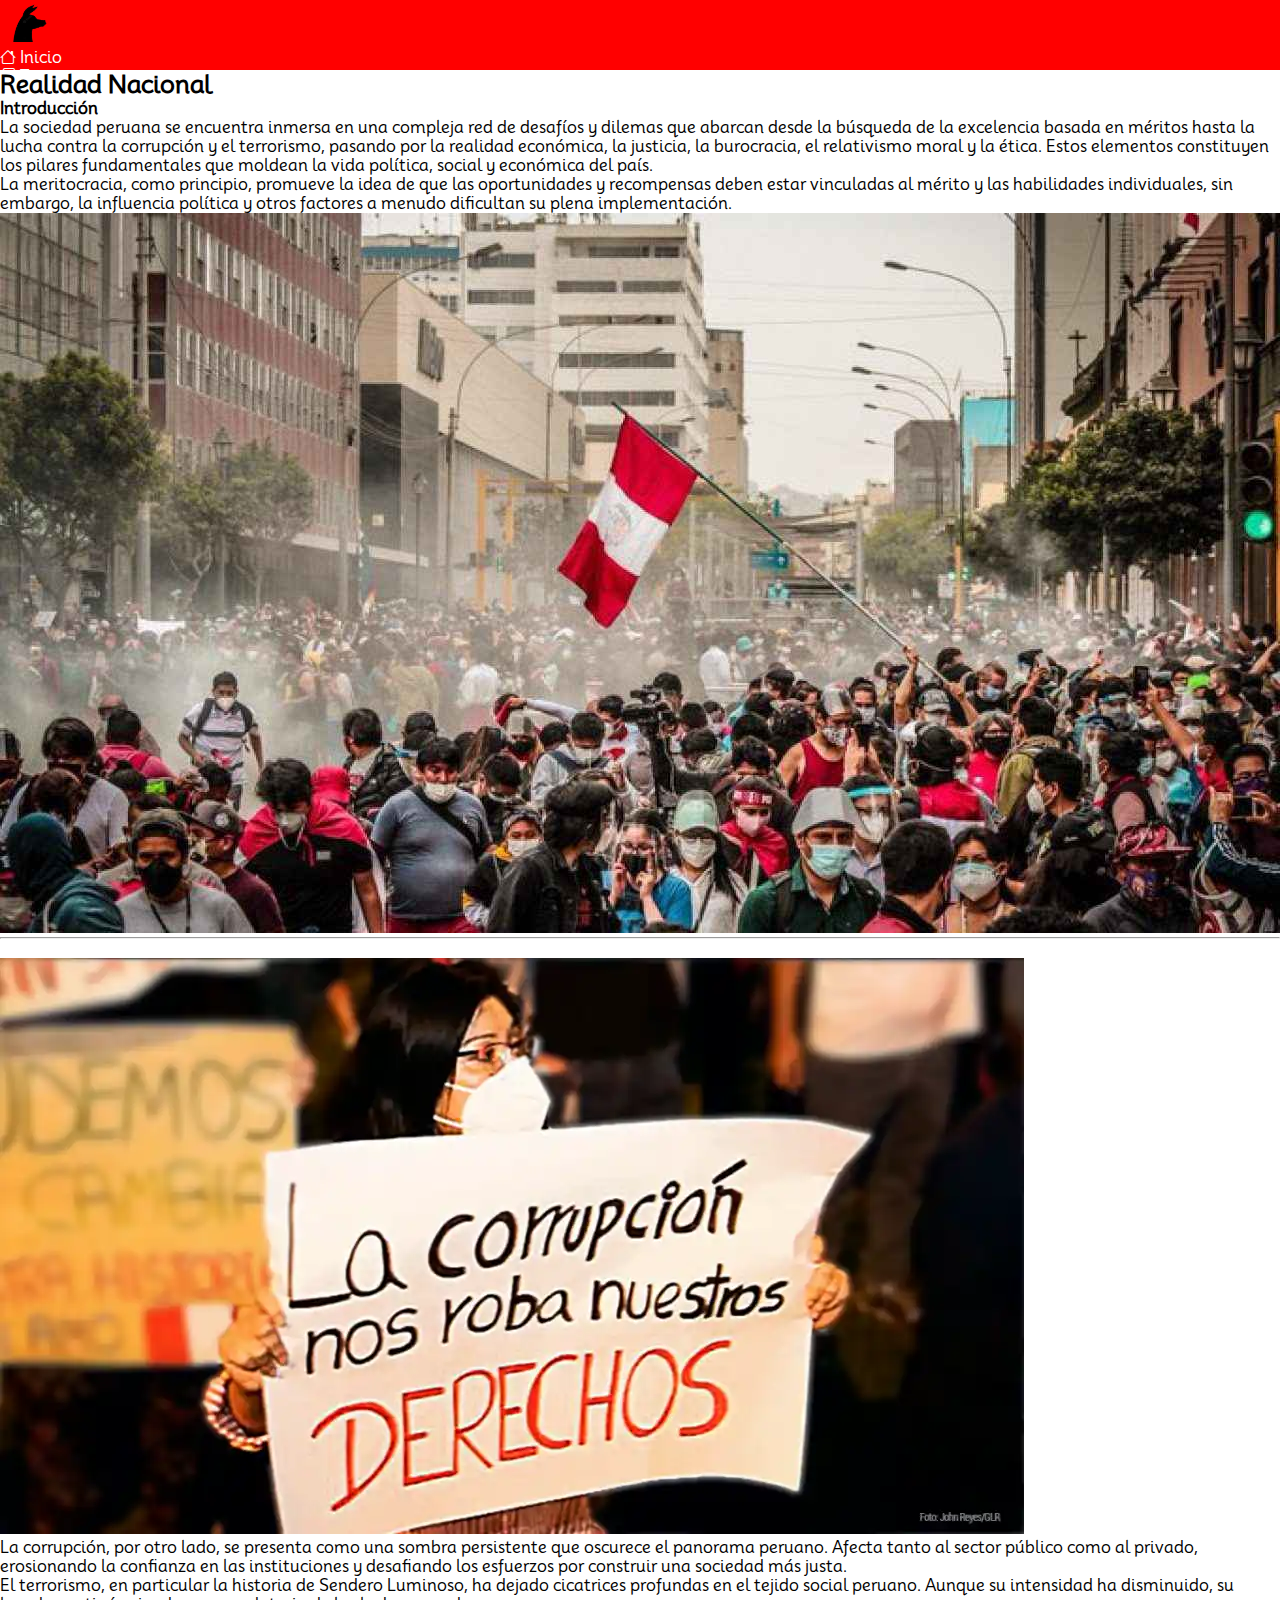
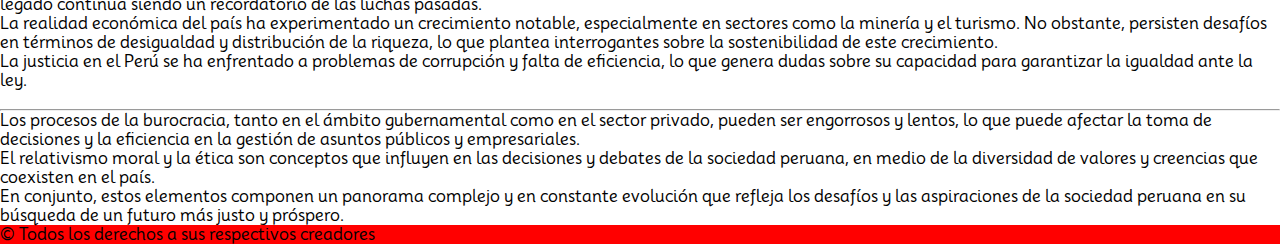
==== dialogos.html @ b1a31257 "Primer commit" ====
<!doctype html>
<html lang="en">

<head>
    <title>Crónicas Peruanas</title>
    <!-- Required meta tags -->
    <meta charset="utf-8">
    <meta name="viewport" content="width=device-width, initial-scale=1, shrink-to-fit=no">

    <!-- Bootstrap CSS v5.2.1 -->
    <link href="https://cdn.jsdelivr.net/npm/bootstrap@5.2.1/dist/css/bootstrap.min.css" rel="stylesheet"
        integrity="sha384-iYQeCzEYFbKjA/T2uDLTpkwGzCiq6soy8tYaI1GyVh/UjpbCx/TYkiZhlZB6+fzT" crossorigin="anonymous">
    <link rel="preconnect" href="https://fonts.googleapis.com">
    <link rel="preconnect" href="https://fonts.gstatic.com" crossorigin>
    <link rel="shortcut icon" href="img/favicon-16x16.png" type="image/x-icon">
    <link rel="stylesheet" href="https://cdn.jsdelivr.net/npm/bootstrap-icons@1.11.1/font/bootstrap-icons.css">
    <link href="https://fonts.googleapis.com/css2?family=Mooli&display=swap" rel="stylesheet">
    <link rel="stylesheet" href="css/index.css">
    <link rel="stylesheet" href="css/inicio.css">
</head>

<body>
    <header>
        <nav class="navbar bg-body-tertiary fixed-top">
            <div class="container-fluid">
                <a class="navbar-brand" href="index.html"><img src="img/logo-2.png" class="img-nav"></a>
                <div class="container">
                    <ul class="nav justify-content-end">
                        <li class="nav-item">
                            <a class="nav-link active text-center text-black" aria-current="page" href="inicio.html"><i
                                    class="icon bi bi-house"></i>Inicio</a>
                        </li>
                        <li class="nav-item">
                            <a class="nav-link text-center text-black" aria-current="page" href="temas.html"><i
                                    class="icon bi bi-journals  "></i>Temas</a>
                        </li>
                        <li class="nav-item">
                            <a class="nav-link text-center text-black" aria-current="page" href="conocenos.html"><i
                                    class="icon bi bi-person-badge"></i>Conócenos</a>
                        </li>
                    </ul>
                </div>
            </div>
        </nav>
    </header>
    <main>
        <div class="container pt-5 mt-5">
            <div class="row">
                <div class="col-lg-8">
                    <h2>Realidad Nacional</h2>
                    <h4>Introducción</h4>
                    <p>La sociedad peruana se encuentra inmersa en una compleja red de desafíos y dilemas que abarcan
                        desde la búsqueda de la excelencia basada en méritos hasta la lucha contra la corrupción y el
                        terrorismo, pasando por la realidad económica, la justicia, la burocracia, el relativismo moral
                        y la ética. Estos elementos constituyen los pilares fundamentales que moldean la vida política,
                        social y económica del país.
                        <br>
                        La meritocracia, como principio, promueve la idea de que las oportunidades y recompensas deben
                        estar vinculadas al mérito y las habilidades individuales, sin embargo, la influencia política y
                        otros factores a menudo dificultan su plena implementación.
                    </p>
                </div>
                <div class="col-lg-4">
                    <img src="img/reality_11zon.jpg" alt="" class="img-fluid">
                </div>
            </div>
            <hr>
            <br>
            <div class="row">
                <div class="col-lg-4">
                    <img src="img/cor_11zon.webp" alt="" class="img-fluid">
                </div>
                <div class="col-lg-8">
                    <p>La corrupción, por otro lado, se presenta como una sombra persistente que oscurece el panorama
                        peruano. Afecta tanto al sector público como al privado, erosionando la confianza en las
                        instituciones y desafiando los esfuerzos por construir una sociedad más justa.
                        <br>
                        El terrorismo, en particular la historia de Sendero Luminoso, ha dejado cicatrices profundas en
                        el tejido social peruano. Aunque su intensidad ha disminuido, su legado continúa siendo un
                        recordatorio de las luchas pasadas.
                        <br>
                        La realidad económica del país ha experimentado un crecimiento notable, especialmente en
                        sectores como la minería y el turismo. No obstante, persisten desafíos en términos de
                        desigualdad y distribución de la riqueza, lo que plantea interrogantes sobre la sostenibilidad
                        de este crecimiento.
                        <br>
                        La justicia en el Perú se ha enfrentado a problemas de corrupción y falta de eficiencia, lo que
                        genera dudas sobre su capacidad para garantizar la igualdad ante la ley.
                    </p>
                </div>
                <br>
                <hr>
                <p class="mt-3">
                    Los procesos de la burocracia, tanto en el ámbito gubernamental como en el sector privado, pueden
                    ser engorrosos y lentos, lo que puede afectar la toma de decisiones y la eficiencia en la gestión de
                    asuntos públicos y empresariales.
                    <br>
                    El relativismo moral y la ética son conceptos que influyen en las decisiones y debates de la
                    sociedad peruana, en medio de la diversidad de valores y creencias que coexisten en el país.
                    <br>
                    En conjunto, estos elementos componen un panorama complejo y en constante evolución que refleja los
                    desafíos y las aspiraciones de la sociedad peruana en su búsqueda de un futuro más justo y próspero.
                </p>
            </div>
        </div>
    </main>
    <footer>
        <footer class=" mt-5 py-5 text-white text-center">
            <p>&copy; Todos los derechos a sus respectivos creadores</p>
        </footer>
    </footer>
    <!-- Bootstrap JavaScript Libraries -->
    <script src="https://cdn.jsdelivr.net/npm/@popperjs/core@2.11.6/dist/umd/popper.min.js"
        integrity="sha384-oBqDVmMz9ATKxIep9tiCxS/Z9fNfEXiDAYTujMAeBAsjFuCZSmKbSSUnQlmh/jp3" crossorigin="anonymous">
        </script>

    <script src="https://cdn.jsdelivr.net/npm/bootstrap@5.2.1/dist/js/bootstrap.min.js"
        integrity="sha384-7VPbUDkoPSGFnVtYi0QogXtr74QeVeeIs99Qfg5YCF+TidwNdjvaKZX19NZ/e6oz" crossorigin="anonymous">
        </script>
</body>

</html>
---- css/index.css ----
*{
    margin: 0;
    padding: 0;
    box-sizing: border-box;
}
body{
    font-family: 'Mooli', sans-serif;
    width: 100%;
}
.header{
    height: 100vh;
    background: url(../img/pro-1_11zon.jpg);
    background-repeat: no-repeat;
    background-position: center;
    background-size: cover;
}
.overlay{
    background: rgba(0, 0, 0, 0.645);
    height: 100vh;
}
h1{
    font-size: 70px;
    margin-top: 180px;
}
.btn-acceder{
    width: 100px;
    height: 40px;
    margin-top: 15px;
    border-style: none;
    border-radius: 25px;
    background: red;
    transition: background 0.3s ease, color 0.3s ease;
    font-size: 17px;
}
.btn-acceder:hover{
    background: gold;
    color: black !important;
    border-color: black !important;
    border-style: groove
}
---- css/inicio.css ----
nav{
    background-color: red;
    width: 100%;
    height: 70px;
}
section{
    background: url(../img/banner_11zon.jpg);
    background-repeat: no-repeat;
    background-position: center;
    background-size: cover;
    height: 90vh;
    width: 100%;
}
.overlay{
    background: rgba(0, 0, 0, 0.6);
    height: 90vh;
    width: 100%;
}
.txt-banner{
    margin-top: 210px;
}
.img-banner{
    margin-left: 300px !important;
    margin-top: 60px;
    width: 260px;
}
.img-nav{
    width: 40px;
    padding: 2px;
    margin-left: 10px;
}
.nav-link {
    /* Estilos por defecto para los enlaces */
    text-decoration: none;
    color: white !important; /* Color de texto por defecto */
    border-bottom: 2px solid transparent; /* Línea inferior transparente por defecto */
    transition: border-bottom 0.3s ease, color 0.3s ease;
}
.nav-link:hover {
    /* Estilos cuando se pasa el mouse sobre el enlace */
    border-bottom: 2px solid black !important;
    color: black !important;
}
.nav-link:active{
    border-bottom: 2px solid white !important;
    color: white !important;
}
.icon{
    padding-right: 4px;
}
.card{
    margin-top: 30px;
    margin-left: 50px;
    transition: box-shadow 0.3s ease;
    box-shadow: none;
    border-style: groove;
    border-color: black;
}
/* Agrega un box-shadow cuando se pasa el mouse sobre la tarjeta (efecto de elevación) */
.card:hover {
    box-shadow: 0 4px 8px rgba(0, 0, 0, 1); /* Efecto de sombra al pasar el mouse */
}
.btn{
    background-color: red;
    color: black !important;
    border-style: groove;
    border-color: black;
    transition: background 0.3s ease, color 0.3s ease;  
}
.btn:hover{
    background-color:gold !important  ;
    border-style: groove;
    border-color: black !important;
}
footer{
    background-color: red !important;
}
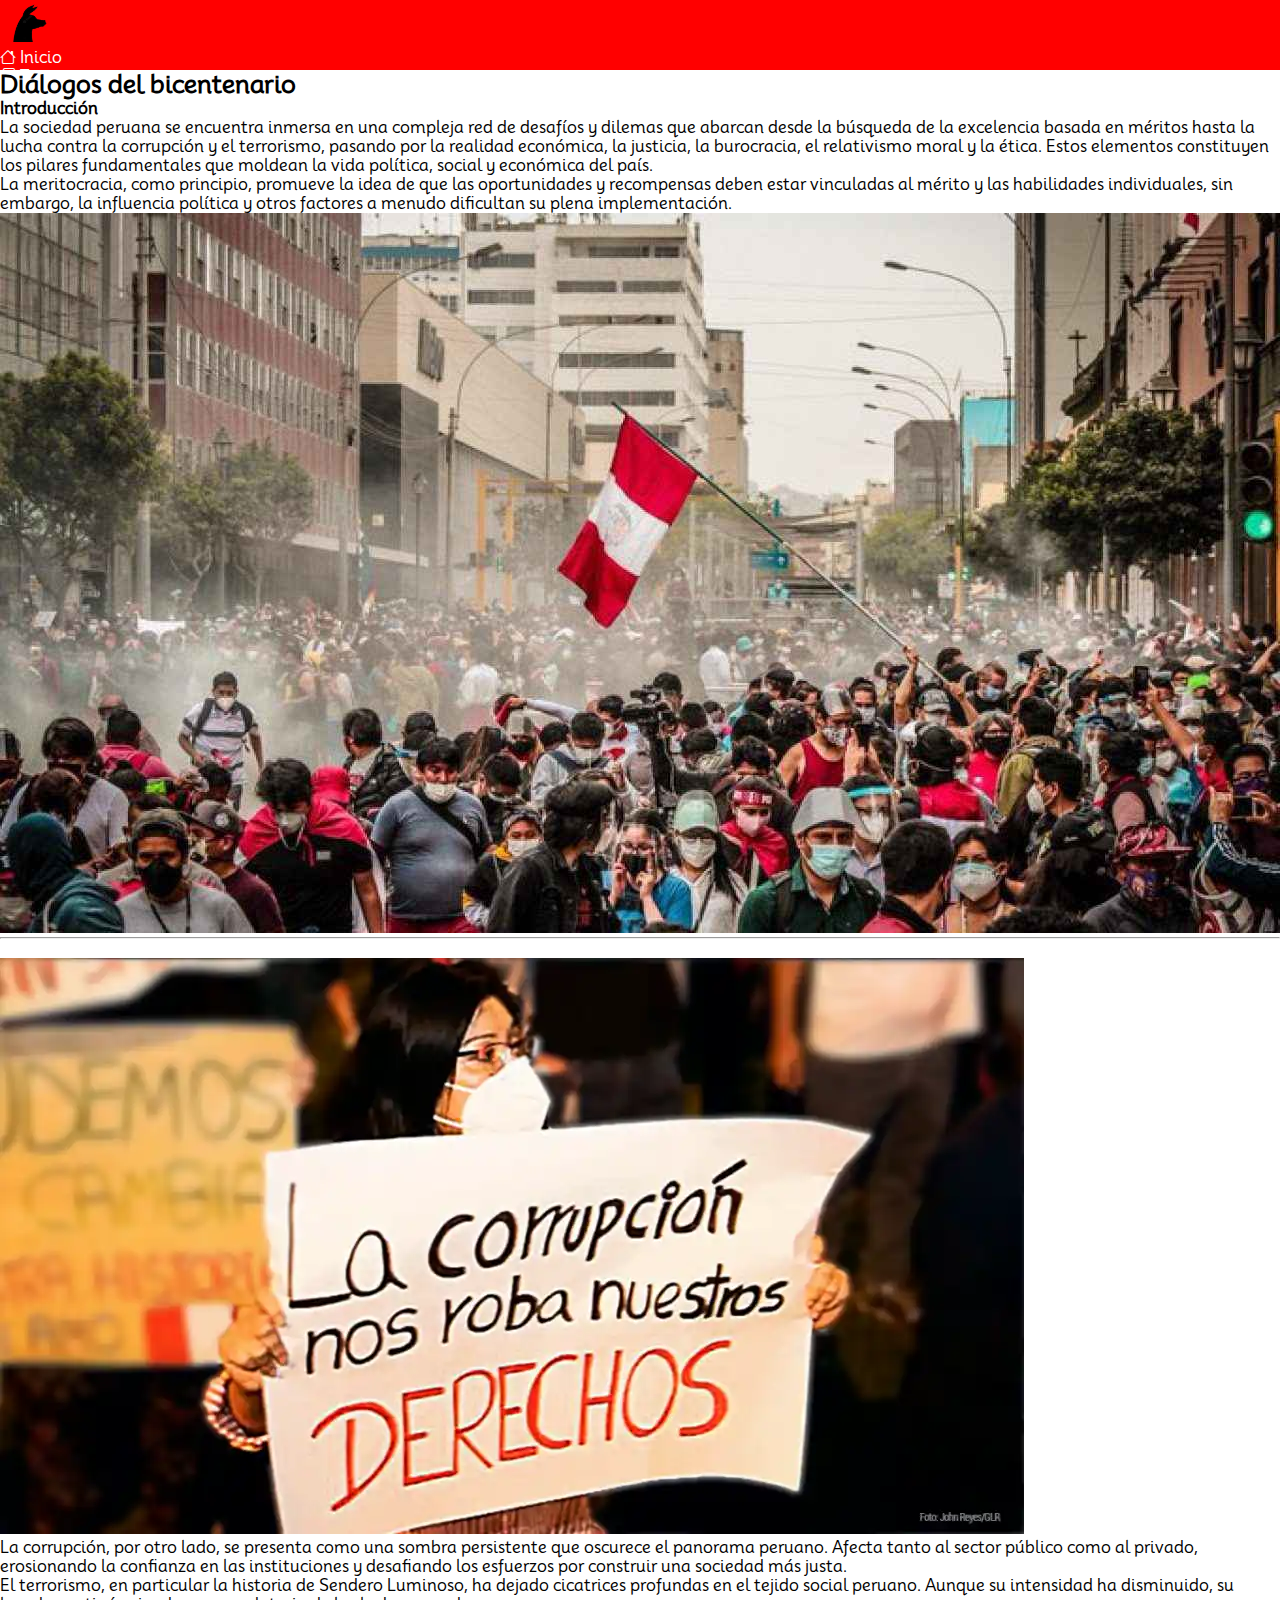
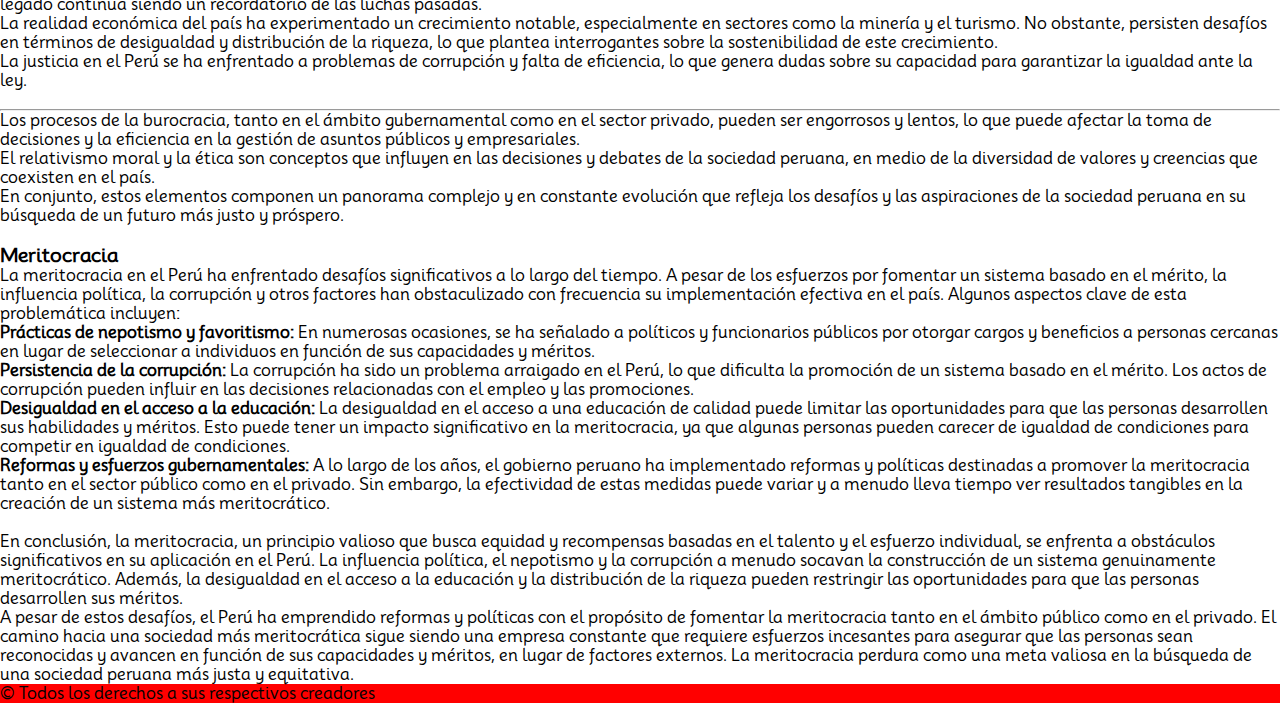
==== commit ea3b54d9: "actualizacion texto" ====
--- a/dialogos.html
+++ b/dialogos.html
@@ -47,7 +47,7 @@
         <div class="container pt-5 mt-5">
             <div class="row">
                 <div class="col-lg-8">
-                    <h2>Realidad Nacional</h2>
+                    <h2>Diálogos del bicentenario</h2>
                     <h4>Introducción</h4>
                     <p>La sociedad peruana se encuentra inmersa en una compleja red de desafíos y dilemas que abarcan
                         desde la búsqueda de la excelencia basada en méritos hasta la lucha contra la corrupción y el
@@ -104,6 +104,53 @@
             </div>
         </div>
     </main>
+    <br>
+    <div class="section">
+        <div class="container">
+            <h3>Meritocracia</h3>
+            <p>
+                La meritocracia en el Perú ha enfrentado desafíos significativos a lo largo del tiempo. A pesar de los
+                esfuerzos por fomentar un sistema basado en el mérito, la influencia política, la corrupción y otros
+                factores han obstaculizado con frecuencia su implementación efectiva en el país. Algunos aspectos clave
+                de esta problemática incluyen:
+            </p>
+            <ul>
+                <li><b>Prácticas de nepotismo y favoritismo: </b>En numerosas ocasiones, se ha señalado a
+                    políticos y funcionarios públicos por otorgar cargos y beneficios a personas cercanas en lugar de
+                    seleccionar a individuos en función de sus capacidades y méritos.
+                </li>
+                <li><b>Persistencia de la corrupción:</b> La corrupción ha sido un problema arraigado en el Perú, lo que
+                    dificulta la promoción de un sistema basado en el mérito. Los actos de corrupción pueden influir en
+                    las decisiones relacionadas con el empleo y las promociones.</li>
+                <li><b>Desigualdad en el acceso a la educación:</b> La desigualdad en el acceso a una educación de
+                    calidad
+                    puede limitar las oportunidades para que las personas desarrollen sus habilidades y méritos. Esto
+                    puede tener un impacto significativo en la meritocracia, ya que algunas personas pueden carecer de
+                    igualdad de condiciones para competir en igualdad de condiciones.</li>
+                <li><b>Reformas y esfuerzos gubernamentales:</b> A lo largo de los años, el gobierno peruano ha
+                    implementado
+                    reformas y políticas destinadas a promover la meritocracia tanto en el sector público como en el
+                    privado. Sin embargo, la efectividad de estas medidas puede variar y a menudo lleva tiempo ver
+                    resultados tangibles en la creación de un sistema más meritocrático.</li>
+            </ul>
+            <br>
+            <p>En conclusión, la meritocracia, un principio valioso que busca equidad y recompensas basadas en el
+                talento y el esfuerzo
+                individual, se enfrenta a obstáculos significativos en su aplicación en el Perú. La influencia política,
+                el nepotismo y la corrupción a menudo socavan la construcción de un sistema genuinamente meritocrático.
+                Además, la desigualdad en el acceso a la educación y la distribución de la riqueza pueden restringir las
+                oportunidades para que las personas desarrollen sus méritos.
+            </p>
+            
+            <p>A pesar de estos desafíos, el Perú ha emprendido reformas y políticas con el propósito de fomentar la
+                meritocracia tanto en el ámbito público como en el privado. El camino hacia una sociedad más
+                meritocrática sigue siendo una empresa constante que requiere esfuerzos incesantes para asegurar que las
+                personas sean reconocidas y avancen en función de sus capacidades y méritos, en lugar de factores
+                externos. La meritocracia perdura como una meta valiosa en la búsqueda de una sociedad peruana más justa
+                y equitativa.
+            </p>
+        </div>
+    </div>
     <footer>
         <footer class=" mt-5 py-5 text-white text-center">
             <p>&copy; Todos los derechos a sus respectivos creadores</p>
--- a/css/inicio.css
+++ b/css/inicio.css
@@ -55,6 +55,7 @@
     box-shadow: none;
     border-style: groove;
     border-color: black;
+    height: 520px;
 }
 /* Agrega un box-shadow cuando se pasa el mouse sobre la tarjeta (efecto de elevación) */
 .card:hover {
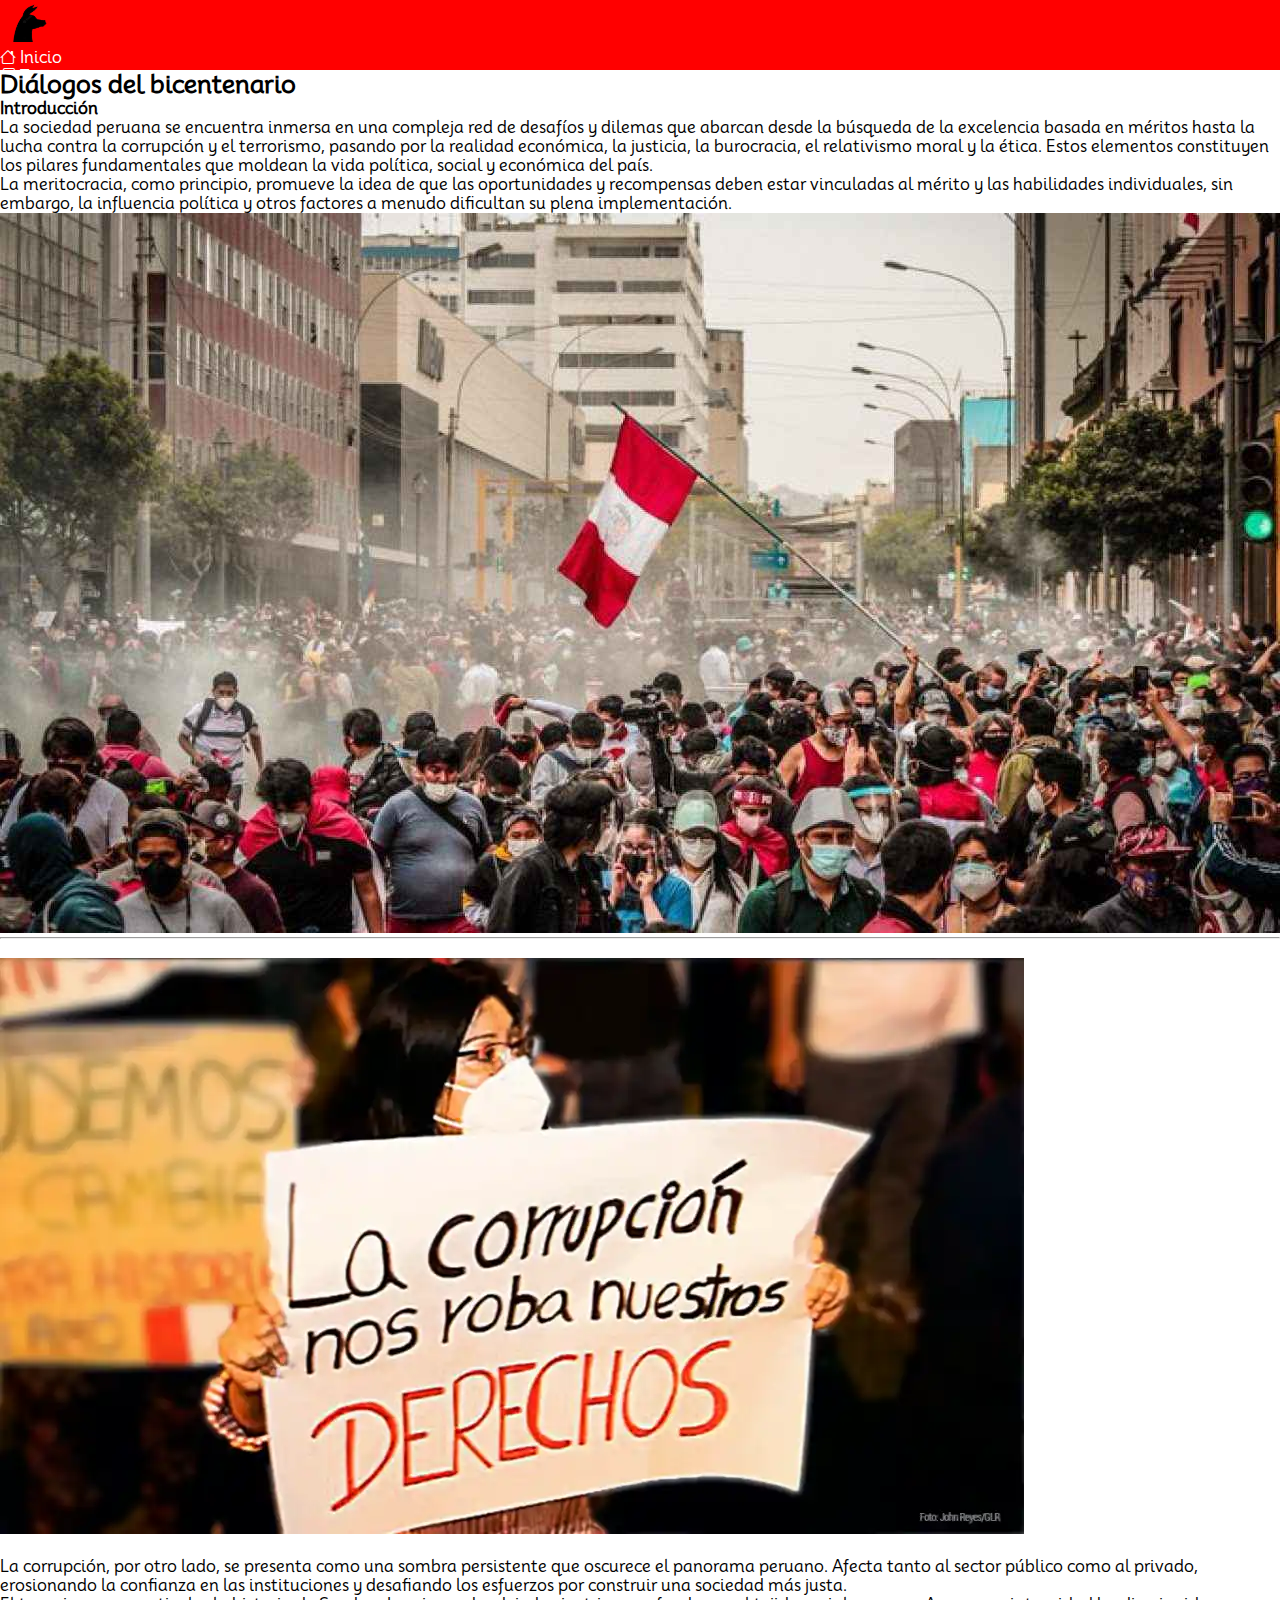
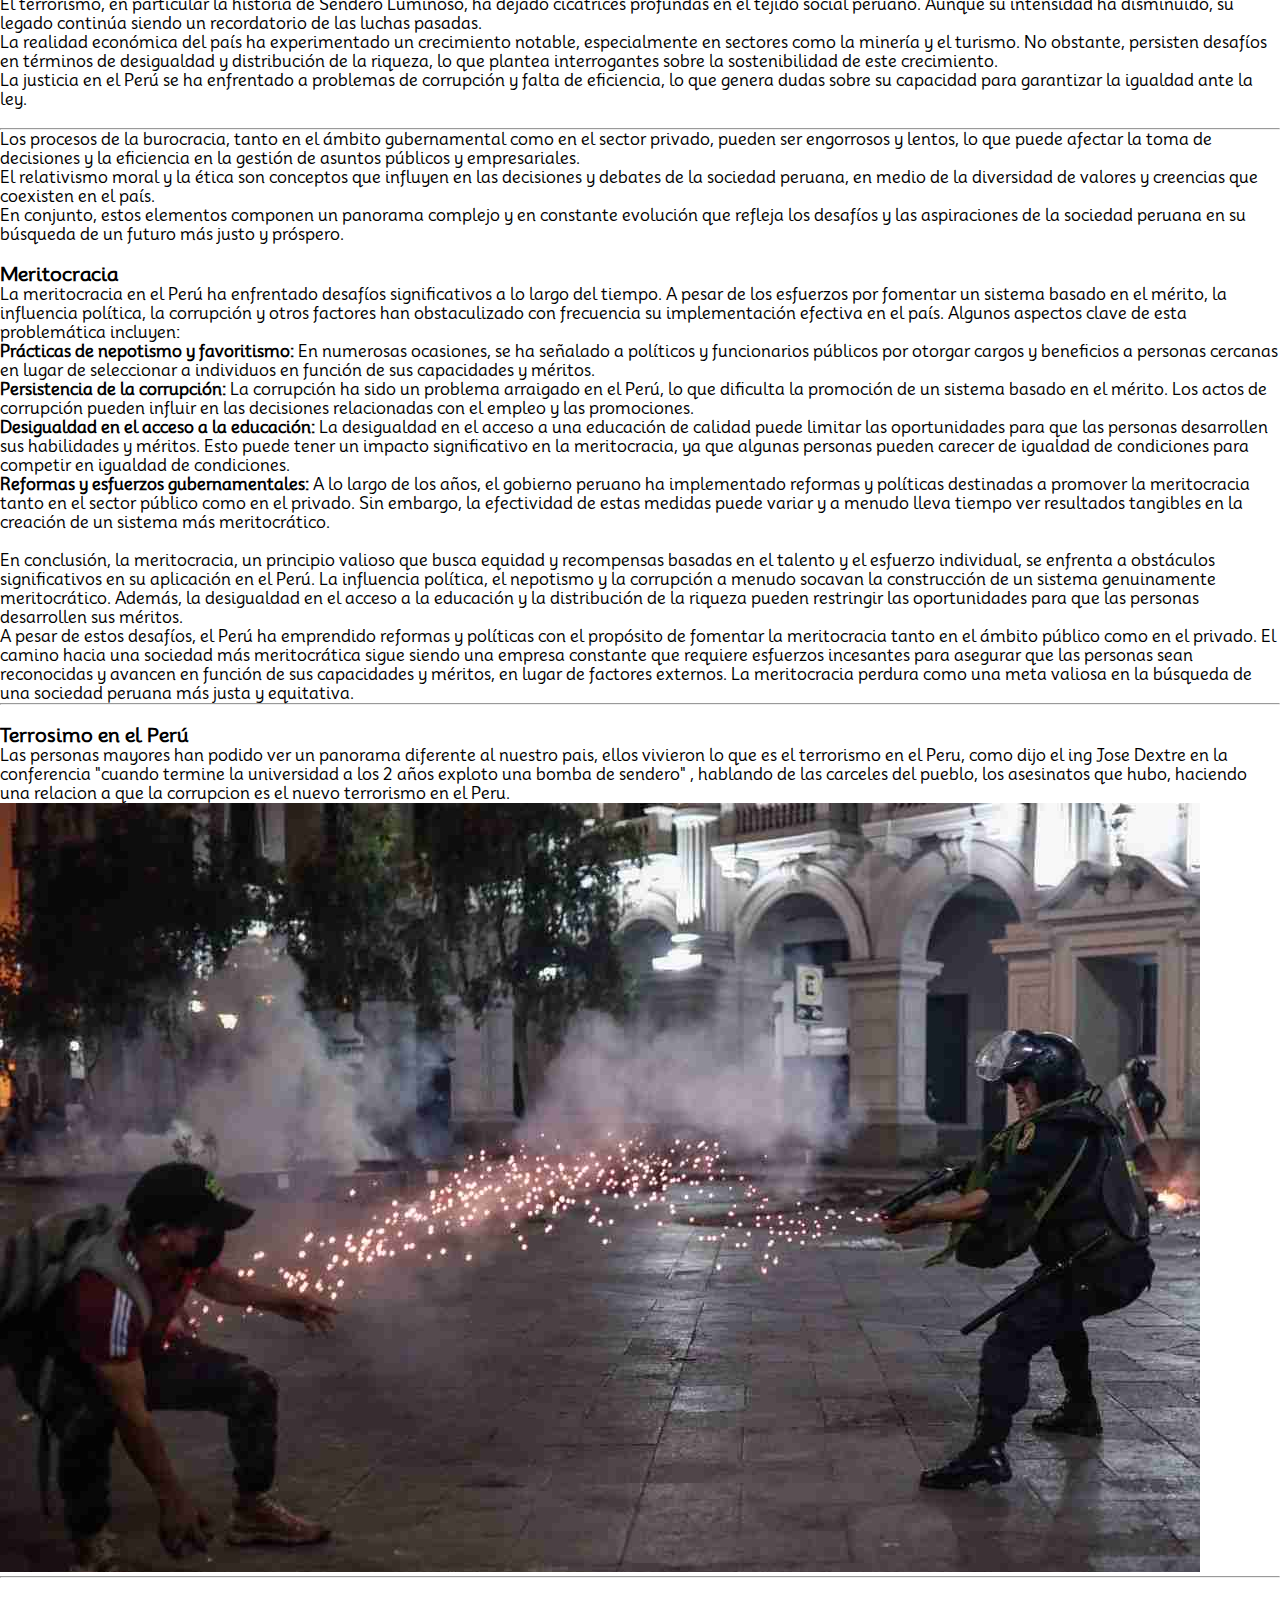
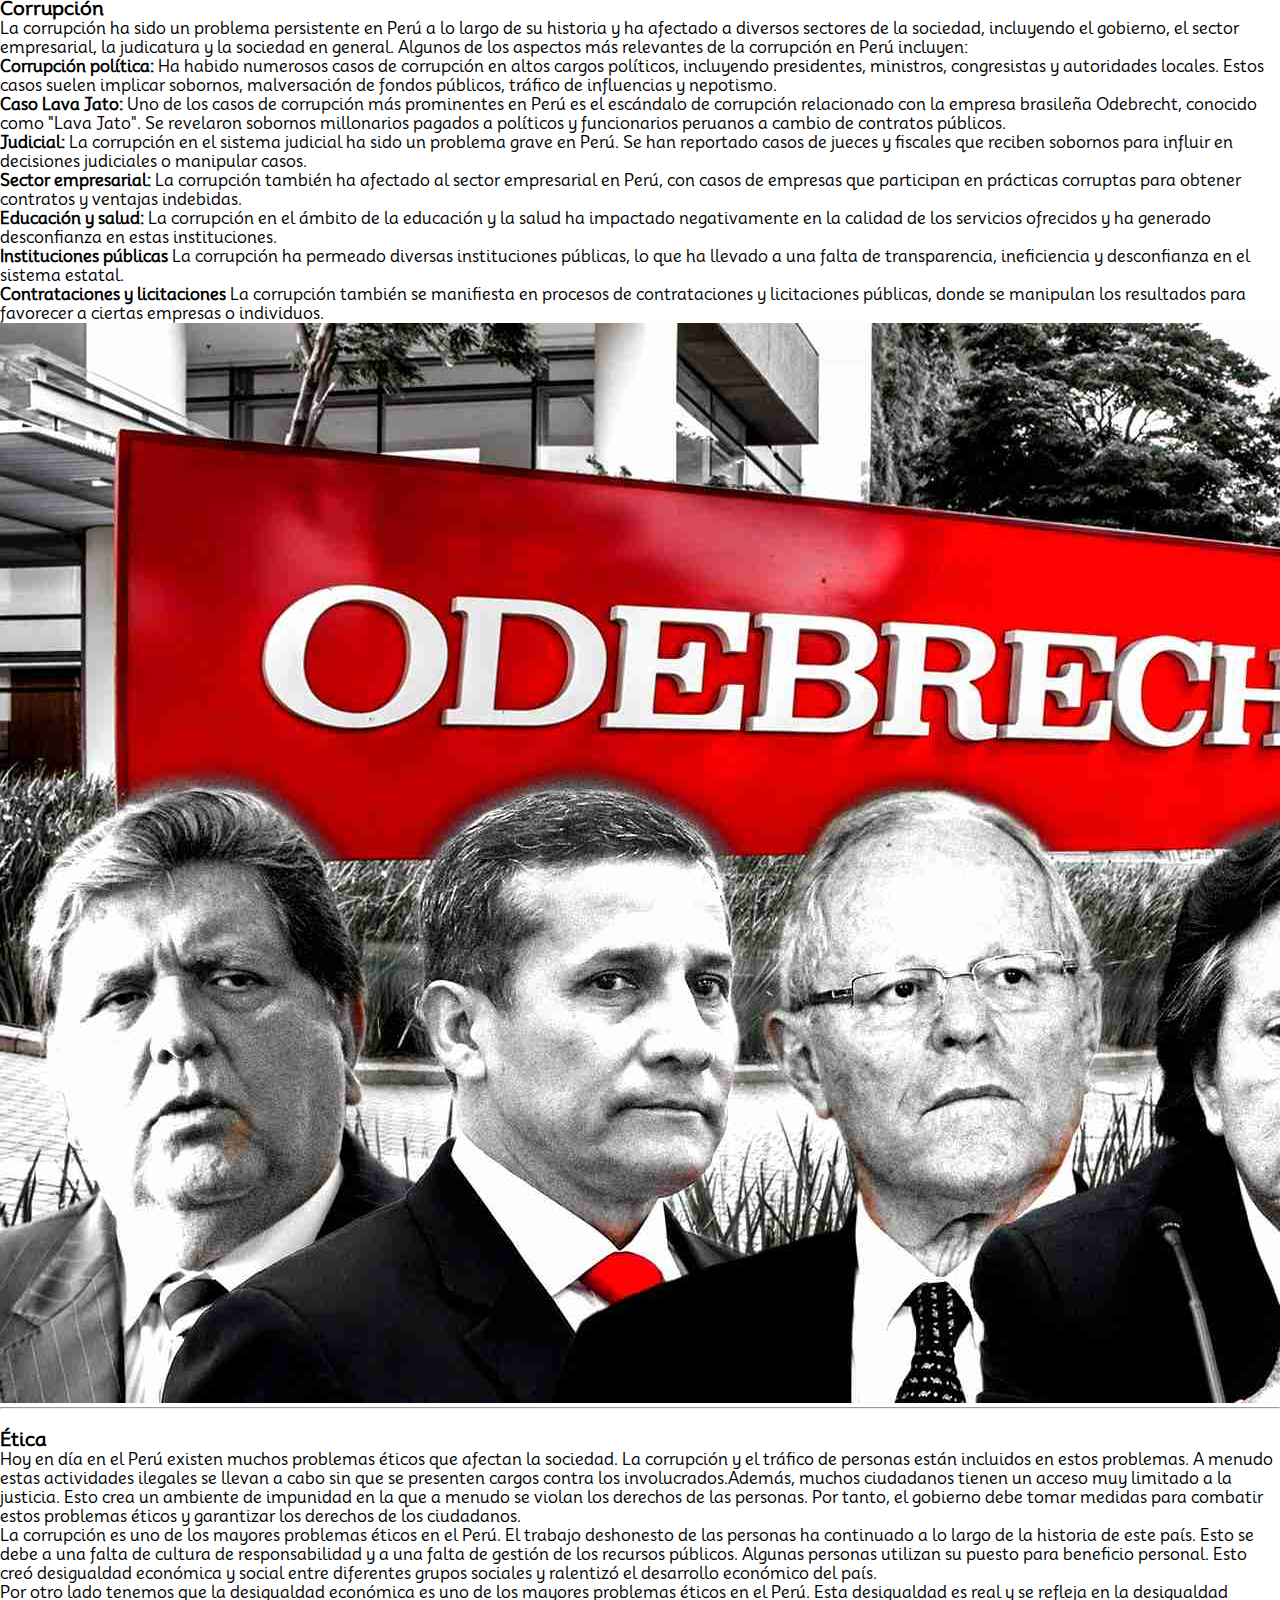
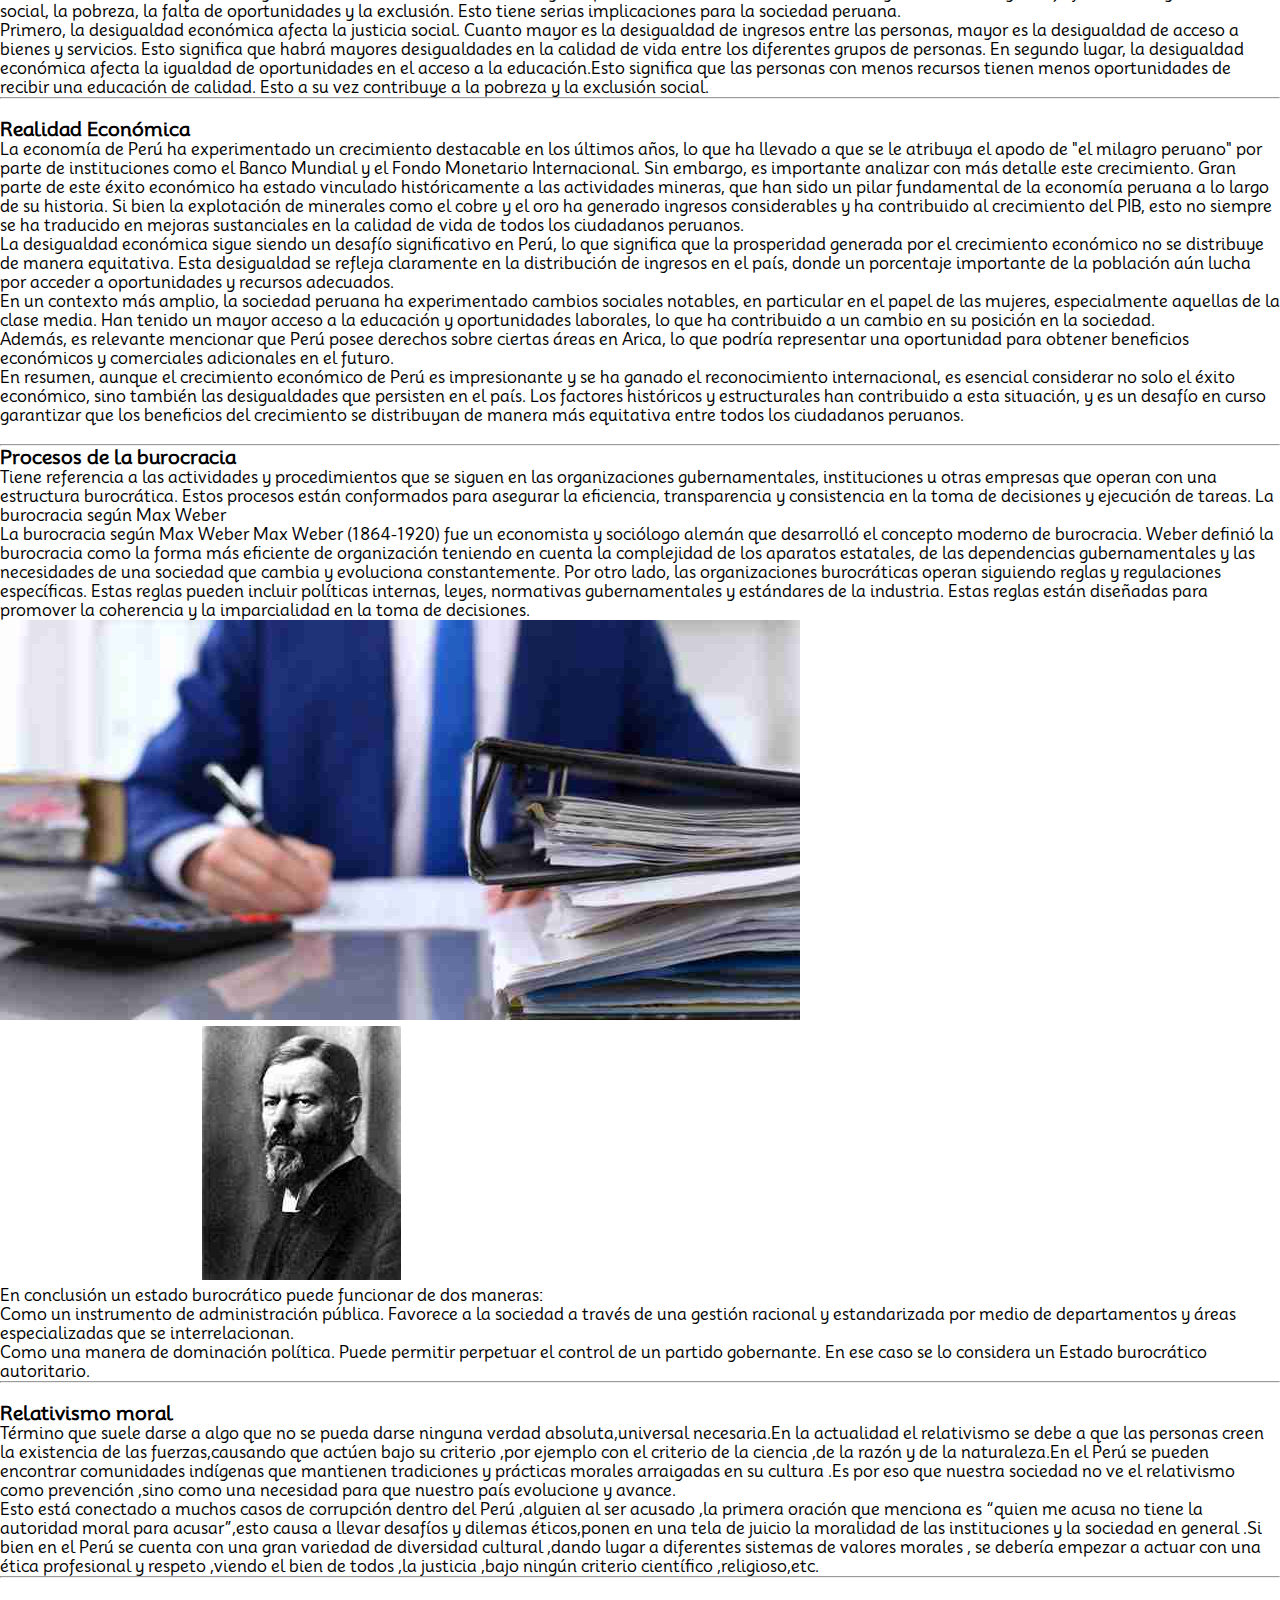
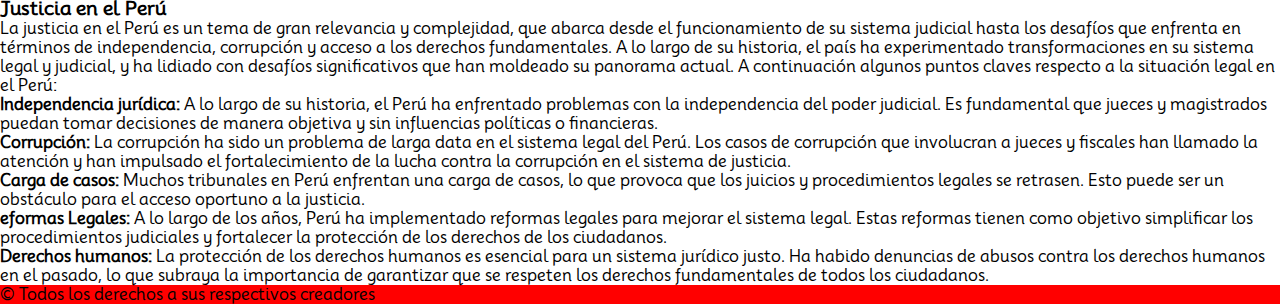
==== commit 892cfed6: "actuializacion dialogos" ====
--- a/dialogos.html
+++ b/dialogos.html
@@ -70,6 +70,7 @@
                 <div class="col-lg-4">
                     <img src="img/cor_11zon.webp" alt="" class="img-fluid">
                 </div>
+                <br>
                 <div class="col-lg-8">
                     <p>La corrupción, por otro lado, se presenta como una sombra persistente que oscurece el panorama
                         peruano. Afecta tanto al sector público como al privado, erosionando la confianza en las
@@ -141,7 +142,7 @@
                 Además, la desigualdad en el acceso a la educación y la distribución de la riqueza pueden restringir las
                 oportunidades para que las personas desarrollen sus méritos.
             </p>
-            
+
             <p>A pesar de estos desafíos, el Perú ha emprendido reformas y políticas con el propósito de fomentar la
                 meritocracia tanto en el ámbito público como en el privado. El camino hacia una sociedad más
                 meritocrática sigue siendo una empresa constante que requiere esfuerzos incesantes para asegurar que las
@@ -149,6 +150,206 @@
                 externos. La meritocracia perdura como una meta valiosa en la búsqueda de una sociedad peruana más justa
                 y equitativa.
             </p>
+            <hr>
+            <div class="row">
+                <div class="col-lg-5">
+                    <br>
+                    <h3 class="mt-5">Terrosimo en el Perú</h3>
+                    <p>Las personas mayores han podido ver un panorama diferente al nuestro pais, ellos vivieron lo que
+                        es el
+                        terrorismo en el Peru, como dijo el ing Jose Dextre en la conferencia "cuando termine la
+                        universidad a
+                        los 2 años exploto una bomba de sendero" , hablando de las carceles del pueblo, los asesinatos
+                        que hubo,
+                        haciendo una relacion a que la corrupcion es el nuevo terrorismo en el Peru.
+                    </p>
+                </div>
+                <div class="col-lg-7">
+                    <img src="img/terror_11zon.jpeg" alt="" class="w-100">
+                </div>
+            </div>
+            <hr>
+            <br>
+            <h3>Corrupción</h3>
+            <p> La corrupción ha sido un problema persistente en Perú a lo largo de su historia y ha afectado a diversos
+                sectores de la sociedad, incluyendo el gobierno, el sector empresarial, la judicatura y la sociedad en
+                general. Algunos de los aspectos más relevantes de la corrupción en Perú incluyen:</p>
+            <ul>
+                <li><b>Corrupción política:</b> Ha habido numerosos casos de corrupción en altos cargos políticos,
+                    incluyendo
+                    presidentes, ministros, congresistas y autoridades locales. Estos casos suelen implicar sobornos,
+                    malversación de fondos públicos, tráfico de influencias y nepotismo.</li>
+                <li><b>Caso Lava Jato:</b> Uno de los casos de corrupción más prominentes en Perú es el escándalo de
+                    corrupción relacionado con la empresa brasileña Odebrecht, conocido como "Lava Jato". Se revelaron
+                    sobornos millonarios pagados a políticos y funcionarios peruanos a cambio de contratos públicos.
+                </li>
+                <li><b>Judicial:</b> La corrupción en el sistema judicial ha sido un problema grave en Perú. Se han
+                    reportado casos de jueces y fiscales que reciben sobornos para influir en decisiones judiciales o
+                    manipular casos.
+                </li>
+                <li><b>Sector empresarial:</b> La corrupción también ha afectado al sector empresarial en Perú, con
+                    casos de empresas que participan en prácticas corruptas para obtener contratos y ventajas indebidas.
+                </li>
+                <li><b>Educación y salud:</b> La corrupción en el ámbito de la educación y la salud ha impactado
+                    negativamente en la calidad de los servicios ofrecidos y ha generado desconfianza en estas
+                    instituciones.
+                </li>
+                <li><b>Instituciones públicas</b> La corrupción ha permeado diversas instituciones públicas, lo que ha
+                    llevado a una falta de transparencia, ineficiencia y desconfianza en el sistema estatal.
+                </li>
+                <li><b>Contrataciones y licitaciones</b> La corrupción también se manifiesta en procesos de
+                    contrataciones y licitaciones públicas, donde se manipulan los resultados para favorecer a ciertas
+                    empresas o individuos.</li>
+            </ul>
+            <img src="img/cor1_11zon.jpeg" alt="" class="w-100">
+            <hr>
+            <br>
+            <h3>Ética</h3>
+            <p>Hoy en día en el Perú existen muchos problemas éticos que afectan la sociedad. La corrupción y el tráfico
+                de personas están incluidos en estos problemas. A menudo estas actividades ilegales se llevan a cabo sin
+                que se presenten cargos contra los involucrados.Además, muchos ciudadanos tienen un acceso muy limitado
+                a la justicia. Esto crea un ambiente de impunidad en la que a menudo se violan los derechos de las
+                personas. Por tanto, el gobierno debe tomar medidas para combatir estos problemas éticos y garantizar
+                los derechos de los ciudadanos.
+                <br>
+                La corrupción es uno de los mayores problemas éticos en el Perú. El trabajo deshonesto de las personas
+                ha continuado a lo largo de la historia de este país. Esto se debe a una falta de cultura de
+                responsabilidad y a una falta de gestión de los recursos públicos. Algunas personas utilizan su puesto
+                para beneficio personal. Esto creó desigualdad económica y social entre diferentes grupos sociales y
+                ralentizó el desarrollo económico del país.
+                <br>
+                Por otro lado tenemos que la desigualdad económica es uno de los mayores problemas éticos en el Perú.
+                Esta desigualdad es real y se refleja en la desigualdad social, la pobreza, la falta de oportunidades y
+                la exclusión. Esto tiene serias implicaciones para la sociedad peruana.
+                <br>
+                Primero, la desigualdad económica afecta la justicia social. Cuanto mayor es la desigualdad de ingresos
+                entre las personas, mayor es la desigualdad de acceso a bienes y servicios. Esto significa que habrá
+                mayores desigualdades en la calidad de vida entre los diferentes grupos de personas. En segundo lugar,
+                la desigualdad económica afecta la igualdad de oportunidades en el acceso a la educación.Esto significa
+                que las personas con menos recursos tienen menos oportunidades de recibir una educación de calidad. Esto
+                a su vez contribuye a la pobreza y la exclusión social.
+            </p>
+            <hr>
+            <br>
+            <h3>Realidad Económica</h3>
+            <p>La economía de Perú ha experimentado un crecimiento destacable en los últimos años, lo que ha llevado a
+                que se le atribuya el apodo de "el milagro peruano" por parte de instituciones como el Banco Mundial y
+                el Fondo Monetario Internacional. Sin embargo, es importante analizar con más detalle este crecimiento.
+                Gran parte de este éxito económico ha estado vinculado históricamente a las actividades mineras, que han
+                sido un pilar fundamental de la economía peruana a lo largo de su historia. Si bien la explotación de
+                minerales como el cobre y el oro ha generado ingresos considerables y ha contribuido al crecimiento del
+                PIB, esto no siempre se ha traducido en mejoras sustanciales en la calidad de vida de todos los
+                ciudadanos peruanos.
+                <br>
+                La desigualdad económica sigue siendo un desafío significativo en Perú, lo que significa que la
+                prosperidad generada por el crecimiento económico no se distribuye de manera equitativa. Esta
+                desigualdad se refleja claramente en la distribución de ingresos en el país, donde un porcentaje
+                importante de la población aún lucha por acceder a oportunidades y recursos adecuados.
+                <br>
+                En un contexto más amplio, la sociedad peruana ha experimentado cambios sociales notables, en particular
+                en el papel de las mujeres, especialmente aquellas de la clase media. Han tenido un mayor acceso a la
+                educación y oportunidades laborales, lo que ha contribuido a un cambio en su posición en la sociedad.
+                <br>
+                Además, es relevante mencionar que Perú posee derechos sobre ciertas áreas en Arica, lo que podría
+                representar una oportunidad para obtener beneficios económicos y comerciales adicionales en el futuro.
+                <br>
+                En resumen, aunque el crecimiento económico de Perú es impresionante y se ha ganado el reconocimiento
+                internacional, es esencial considerar no solo el éxito económico, sino también las desigualdades que
+                persisten en el país. Los factores históricos y estructurales han contribuido a esta situación, y es un
+                desafío en curso garantizar que los beneficios del crecimiento se distribuyan de manera más equitativa
+                entre todos los ciudadanos peruanos.
+            </p>
+            <br>
+            <hr>
+            <div class="row">
+                <div class="col-lg-6">
+                    <h3>Procesos de la burocracia</h3>
+                    <p>Tiene referencia a las actividades y procedimientos que se siguen en las organizaciones
+                        gubernamentales, instituciones u otras empresas que operan con una estructura burocrática. Estos
+                        procesos están conformados para asegurar la eficiencia, transparencia y consistencia en la toma
+                        de decisiones y ejecución de tareas.
+                        La burocracia según Max Weber
+                        <br>
+                        La burocracia según Max Weber
+                        Max Weber (1864-1920) fue un economista y sociólogo alemán que desarrolló el concepto moderno de
+                        burocracia. Weber definió la burocracia como la forma más eficiente de organización teniendo en
+                        cuenta la complejidad de los aparatos estatales, de las dependencias gubernamentales y las
+                        necesidades de una sociedad que cambia y evoluciona constantemente. Por otro lado, las
+                        organizaciones burocráticas operan siguiendo reglas y regulaciones específicas. Estas reglas
+                        pueden incluir políticas internas, leyes, normativas gubernamentales y estándares de la
+                        industria. Estas reglas están diseñadas para promover la coherencia y la imparcialidad en la
+                        toma de decisiones.
+                    </p>
+                </div>
+                <div class="col-lg-6">
+                    <img src="img/buro_11zon.jpg" alt="" class="w-100 mt-5">
+                </div>
+            </div>
+            <div class="row">
+                <div class="col-lg-6">
+                    <img src="img/buro2_11zon.jpg" alt="" class="img-buro">
+                </div>
+                <div class="col-lg-6 mt-5">
+                    En conclusión un estado burocrático puede funcionar de dos maneras:
+                    <ul>
+                        <li>
+                            Como un instrumento de administración pública. Favorece a la sociedad a través de una
+                            gestión
+                            racional y estandarizada por medio de departamentos y áreas especializadas que se
+                            interrelacionan.
+                        </li>
+                        <li>
+                            Como una manera de dominación política. Puede permitir perpetuar el control de un partido
+                            gobernante. En ese caso se lo considera un Estado burocrático autoritario.
+                        </li>
+                    </ul>
+
+                </div>
+            </div>
+            <hr>
+            <br>
+            <h3>Relativismo moral </h3>
+            <p>Término que suele darse a algo que no se pueda darse ninguna verdad absoluta,universal necesaria.En la
+                actualidad el relativismo se debe a que las personas creen la existencia de las fuerzas,causando que
+                actúen bajo su criterio ,por ejemplo con el criterio de la ciencia ,de la razón y de la naturaleza.En el
+                Perú se pueden encontrar comunidades indígenas que mantienen tradiciones y prácticas morales arraigadas
+                en su cultura .Es por eso que nuestra sociedad no ve el relativismo como prevención ,sino como una
+                necesidad para que nuestro país evolucione y avance.
+                <br>
+                Esto está conectado a muchos casos de corrupción dentro del Perú ,alguien al ser acusado ,la primera
+                oración que menciona es “quien me acusa no tiene la autoridad moral para acusar”,esto causa a llevar
+                desafíos y dilemas éticos,ponen en una tela de juicio la moralidad de las instituciones y la sociedad en
+                general .Si bien en el Perú se cuenta con una gran variedad de diversidad cultural ,dando lugar a
+                diferentes sistemas de valores morales , se debería empezar a actuar con una ética profesional y respeto
+                ,viendo
+                el bien de todos ,la justicia ,bajo ningún criterio científico ,religioso,etc.
+            </p>
+            <hr>
+            <br>
+            <h3>Justicia en el Perú</h3>
+            <p>La justicia en el Perú es un tema de gran relevancia y complejidad, que abarca desde el funcionamiento de
+                su sistema judicial hasta los desafíos que enfrenta en términos de independencia, corrupción y acceso a
+                los derechos fundamentales. A lo largo de su historia, el país ha experimentado transformaciones en su
+                sistema legal y judicial, y ha lidiado con desafíos significativos que han moldeado su panorama actual.
+                A continuación algunos puntos claves respecto a la situación legal en el Perú:
+            </p>
+            <ul>
+                <li><b>Independencia jurídica:</b> A lo largo de su historia, el Perú ha enfrentado problemas con la
+                    independencia del poder judicial. Es fundamental que jueces y magistrados puedan tomar decisiones de
+                    manera objetiva y sin influencias políticas o financieras.</li>
+                <li><b>Corrupción:</b> La corrupción ha sido un problema de larga data en el sistema legal del Perú. Los casos
+                    de corrupción que involucran a jueces y fiscales han llamado la atención y han impulsado el
+                    fortalecimiento de la lucha contra la corrupción en el sistema de justicia.</li>
+                <li><b>Carga de casos:</b> Muchos tribunales en Perú enfrentan una carga de casos, lo que provoca que los
+                    juicios y procedimientos legales se retrasen. Esto puede ser un obstáculo para el acceso oportuno a
+                    la justicia.</li>
+                <li><b>eformas Legales:</b> A lo largo de los años, Perú ha implementado reformas legales para mejorar el
+                    sistema legal. Estas reformas tienen como objetivo simplificar los procedimientos judiciales y
+                    fortalecer la protección de los derechos de los ciudadanos. </li>
+                <li><b>Derechos humanos:</b> La protección de los derechos humanos es esencial para un sistema jurídico justo.
+                    Ha habido denuncias de abusos contra los derechos humanos en el pasado, lo que subraya la
+                    importancia de garantizar que se respeten los derechos fundamentales de todos los ciudadanos.</li>
+            </ul>
         </div>
     </div>
     <footer>
--- a/css/inicio.css
+++ b/css/inicio.css
@@ -57,6 +57,10 @@
     border-color: black;
     height: 520px;
 }
+.img-buro{
+    margin-left: 200px;
+    padding: 2px;
+}
 /* Agrega un box-shadow cuando se pasa el mouse sobre la tarjeta (efecto de elevación) */
 .card:hover {
     box-shadow: 0 4px 8px rgba(0, 0, 0, 1); /* Efecto de sombra al pasar el mouse */
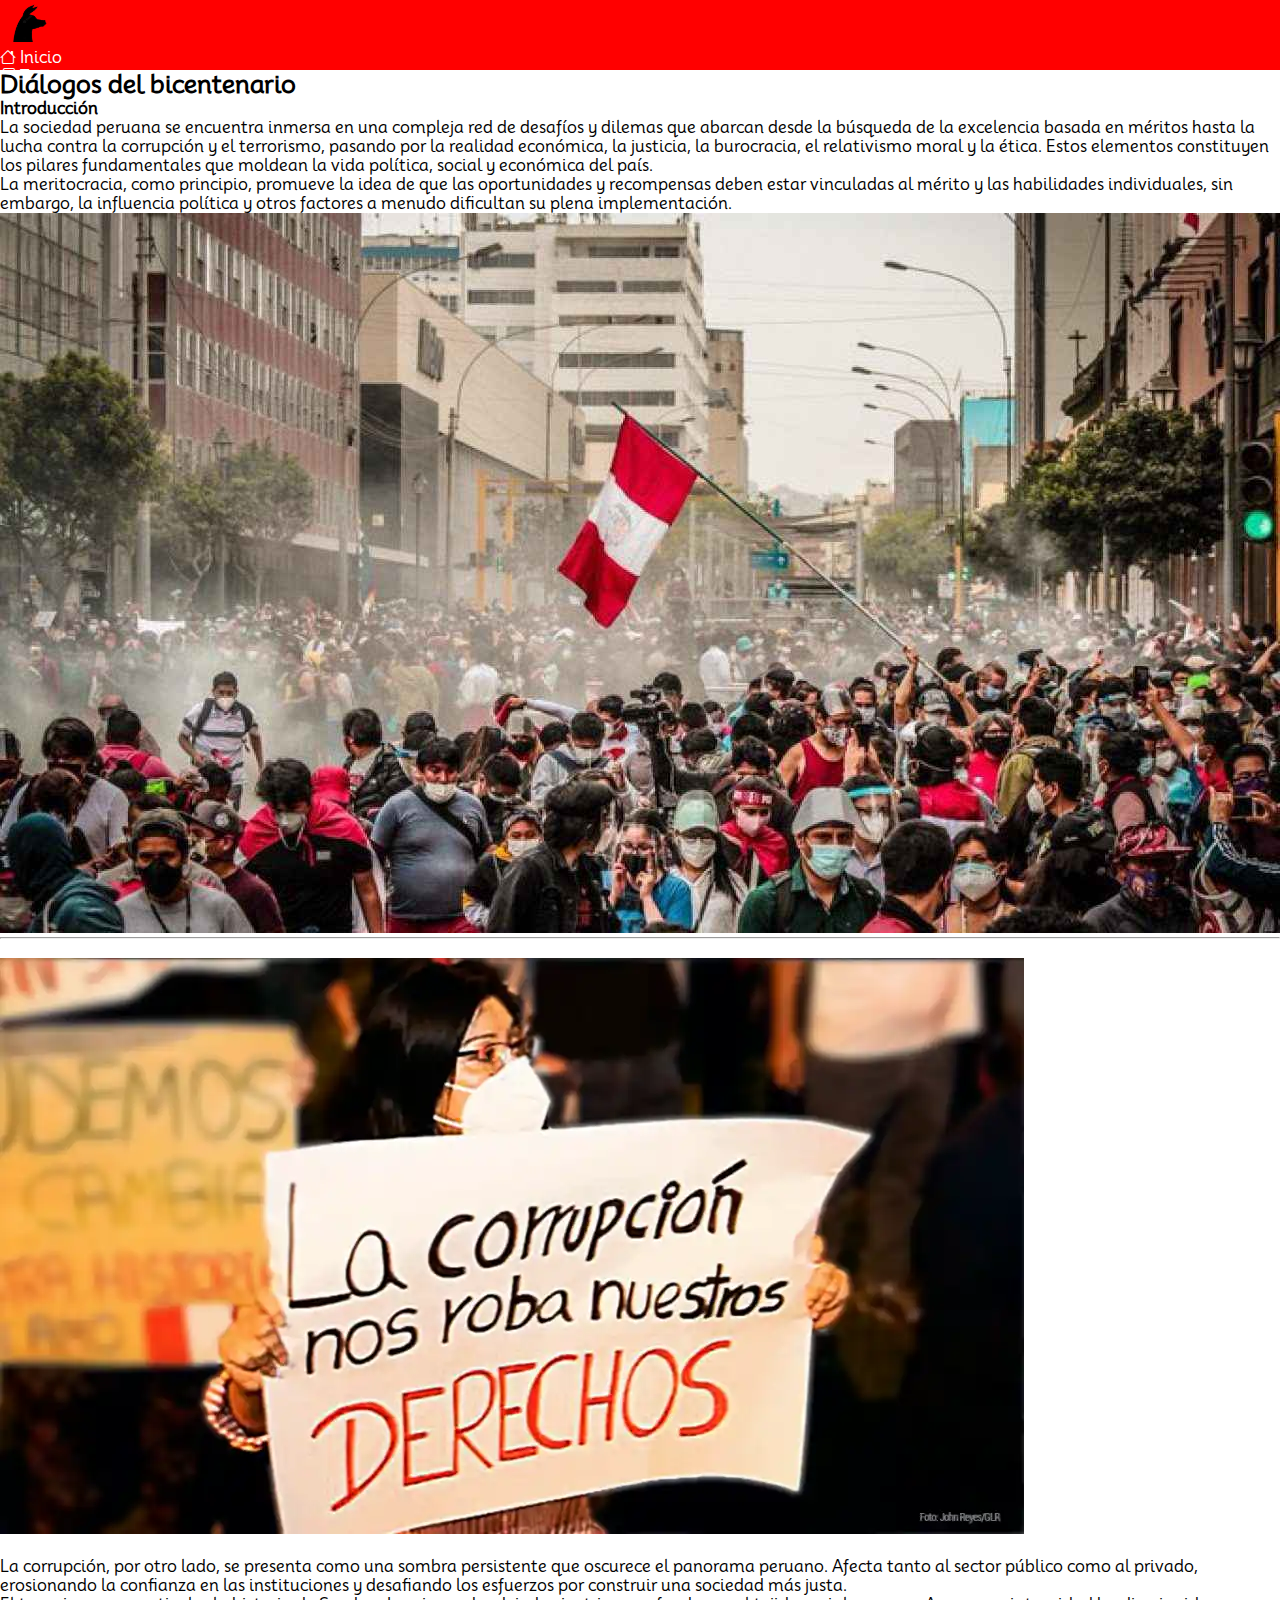
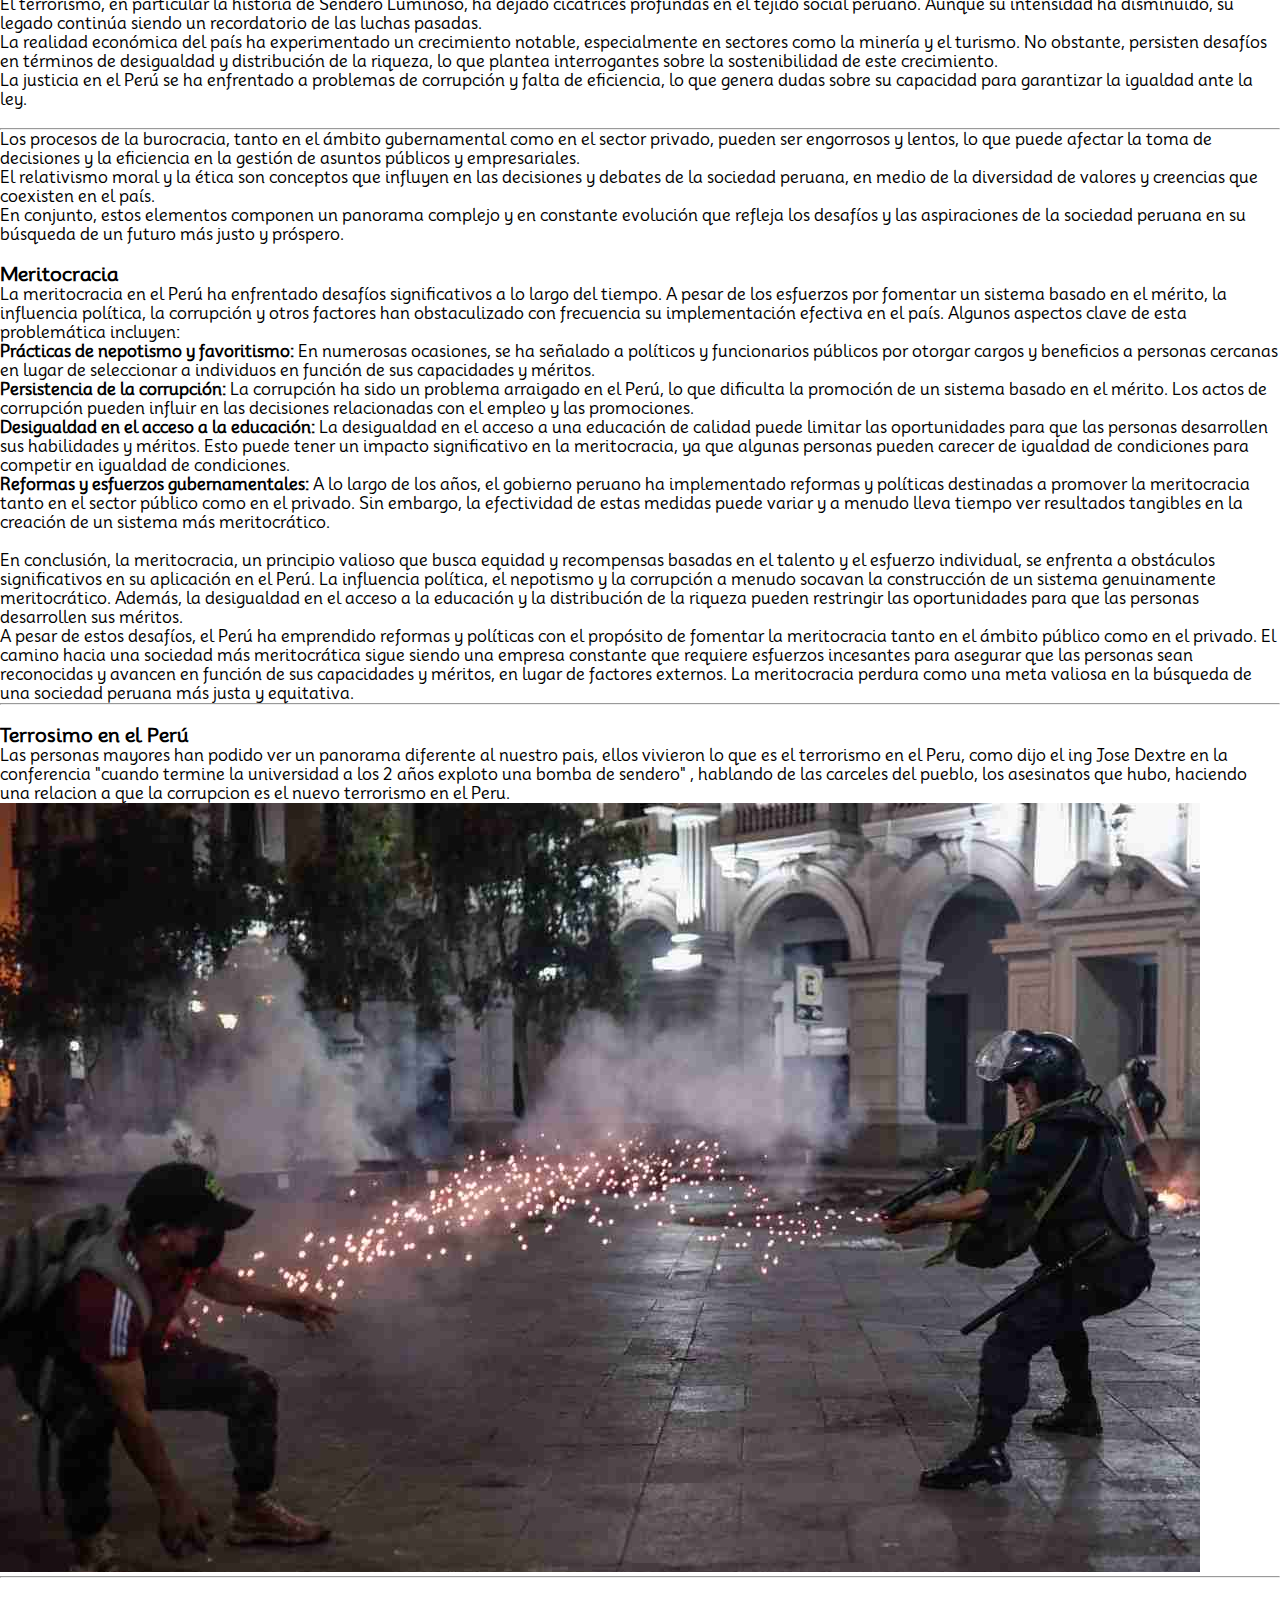
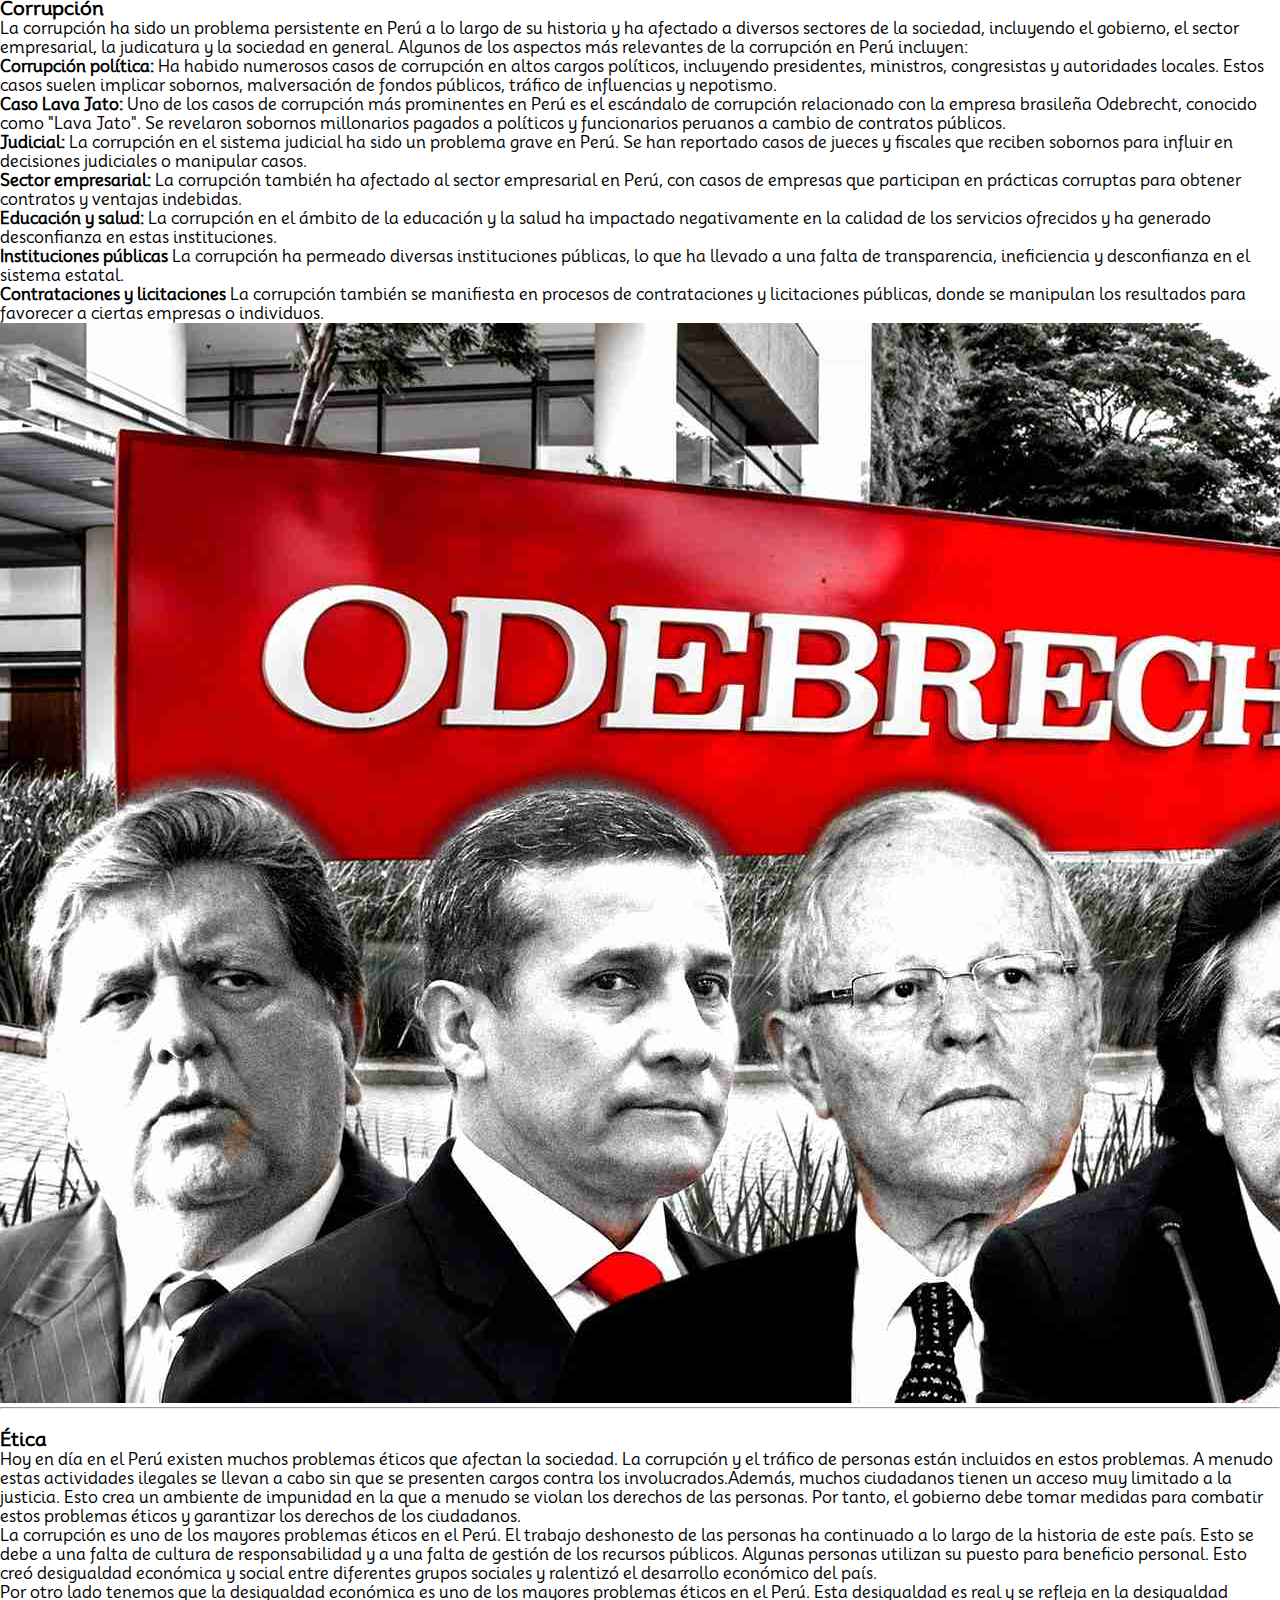
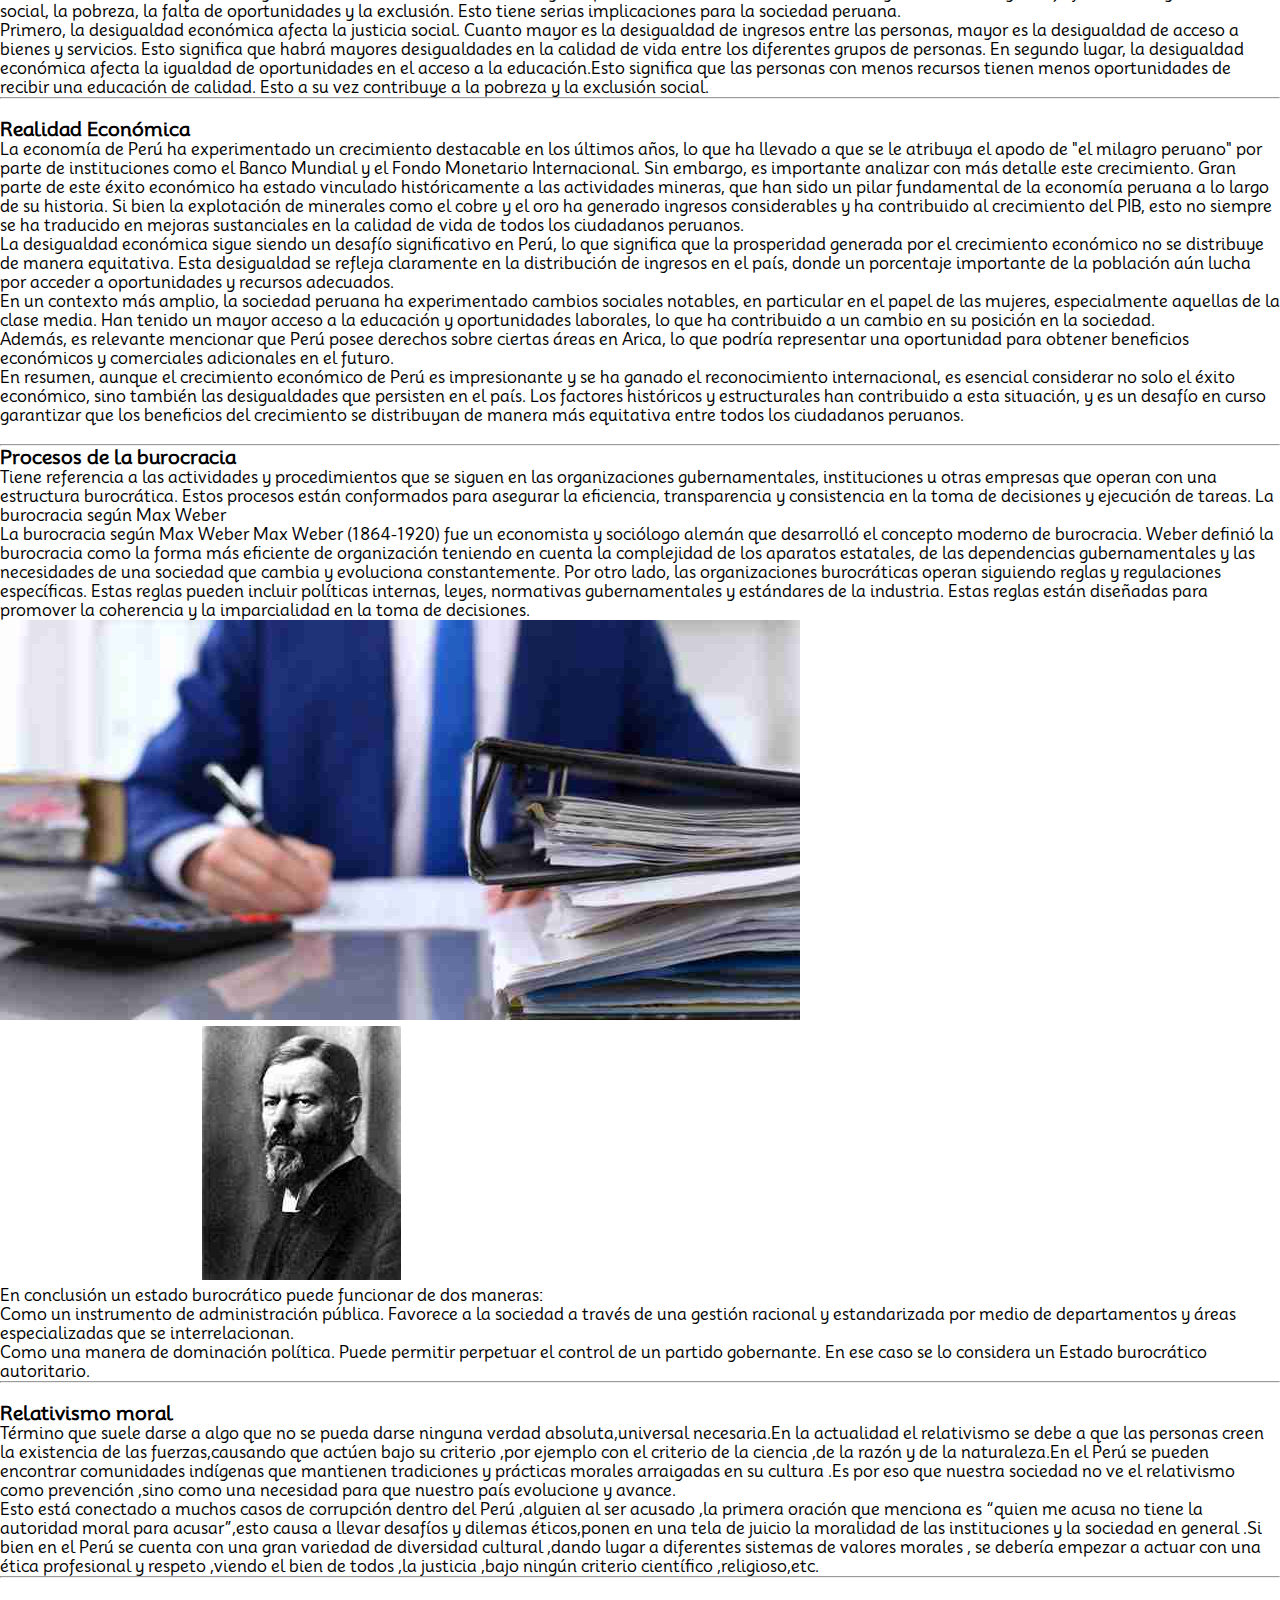
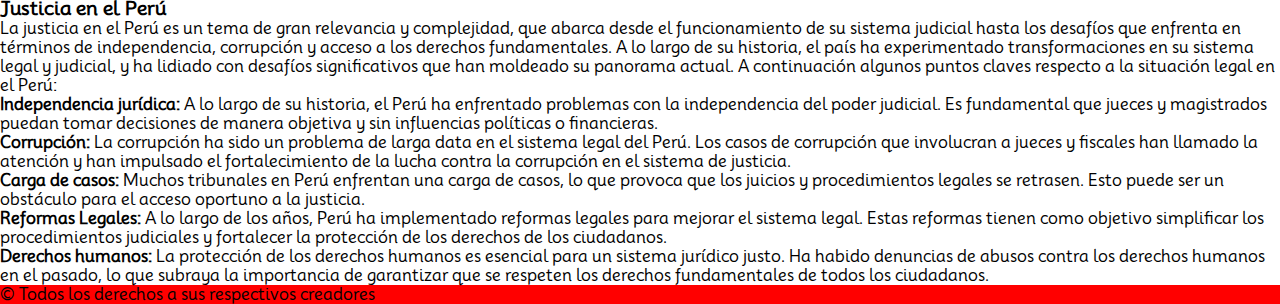
==== commit cb6dec7f: "hola" ====
--- a/dialogos.html
+++ b/dialogos.html
@@ -34,10 +34,6 @@
                             <a class="nav-link text-center text-black" aria-current="page" href="temas.html"><i
                                     class="icon bi bi-journals  "></i>Temas</a>
                         </li>
-                        <li class="nav-item">
-                            <a class="nav-link text-center text-black" aria-current="page" href="conocenos.html"><i
-                                    class="icon bi bi-person-badge"></i>Conócenos</a>
-                        </li>
                     </ul>
                 </div>
             </div>
@@ -343,7 +339,7 @@
                 <li><b>Carga de casos:</b> Muchos tribunales en Perú enfrentan una carga de casos, lo que provoca que los
                     juicios y procedimientos legales se retrasen. Esto puede ser un obstáculo para el acceso oportuno a
                     la justicia.</li>
-                <li><b>eformas Legales:</b> A lo largo de los años, Perú ha implementado reformas legales para mejorar el
+                <li><b>Reformas Legales:</b> A lo largo de los años, Perú ha implementado reformas legales para mejorar el
                     sistema legal. Estas reformas tienen como objetivo simplificar los procedimientos judiciales y
                     fortalecer la protección de los derechos de los ciudadanos. </li>
                 <li><b>Derechos humanos:</b> La protección de los derechos humanos es esencial para un sistema jurídico justo.
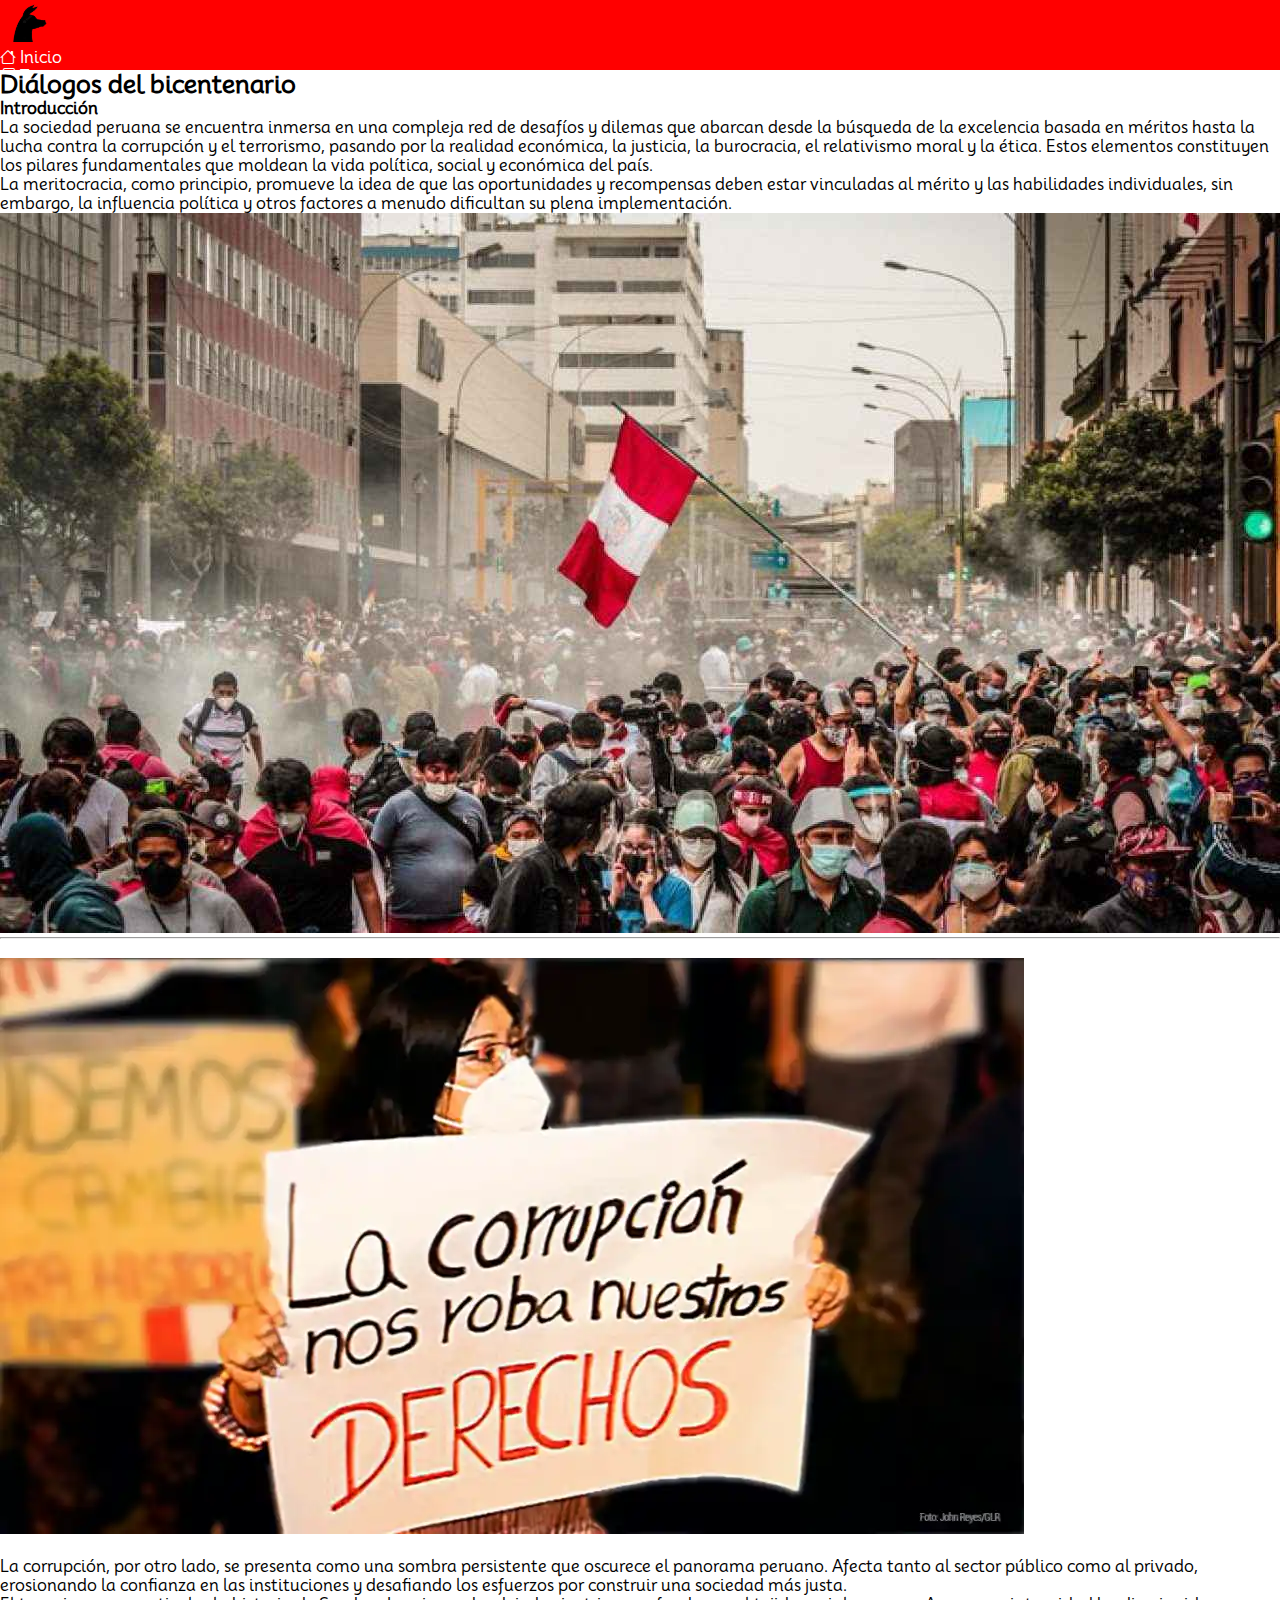
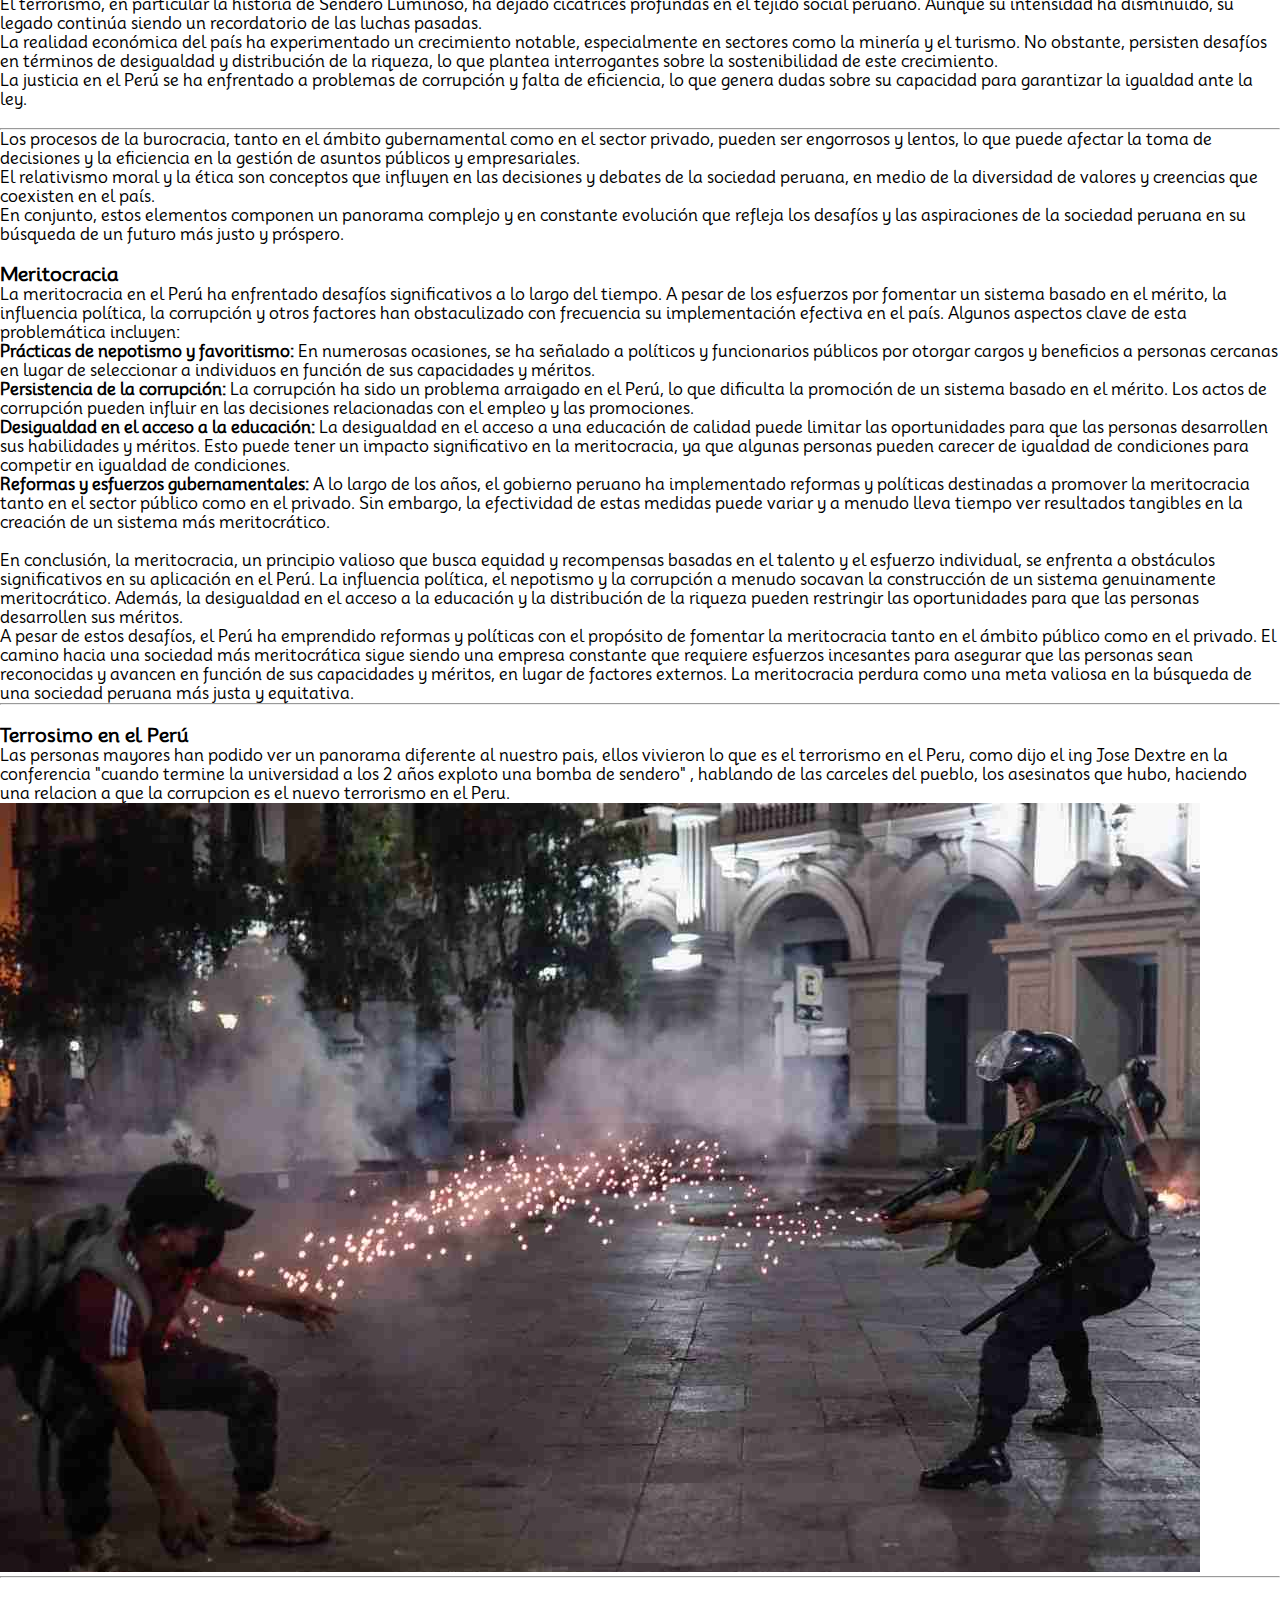
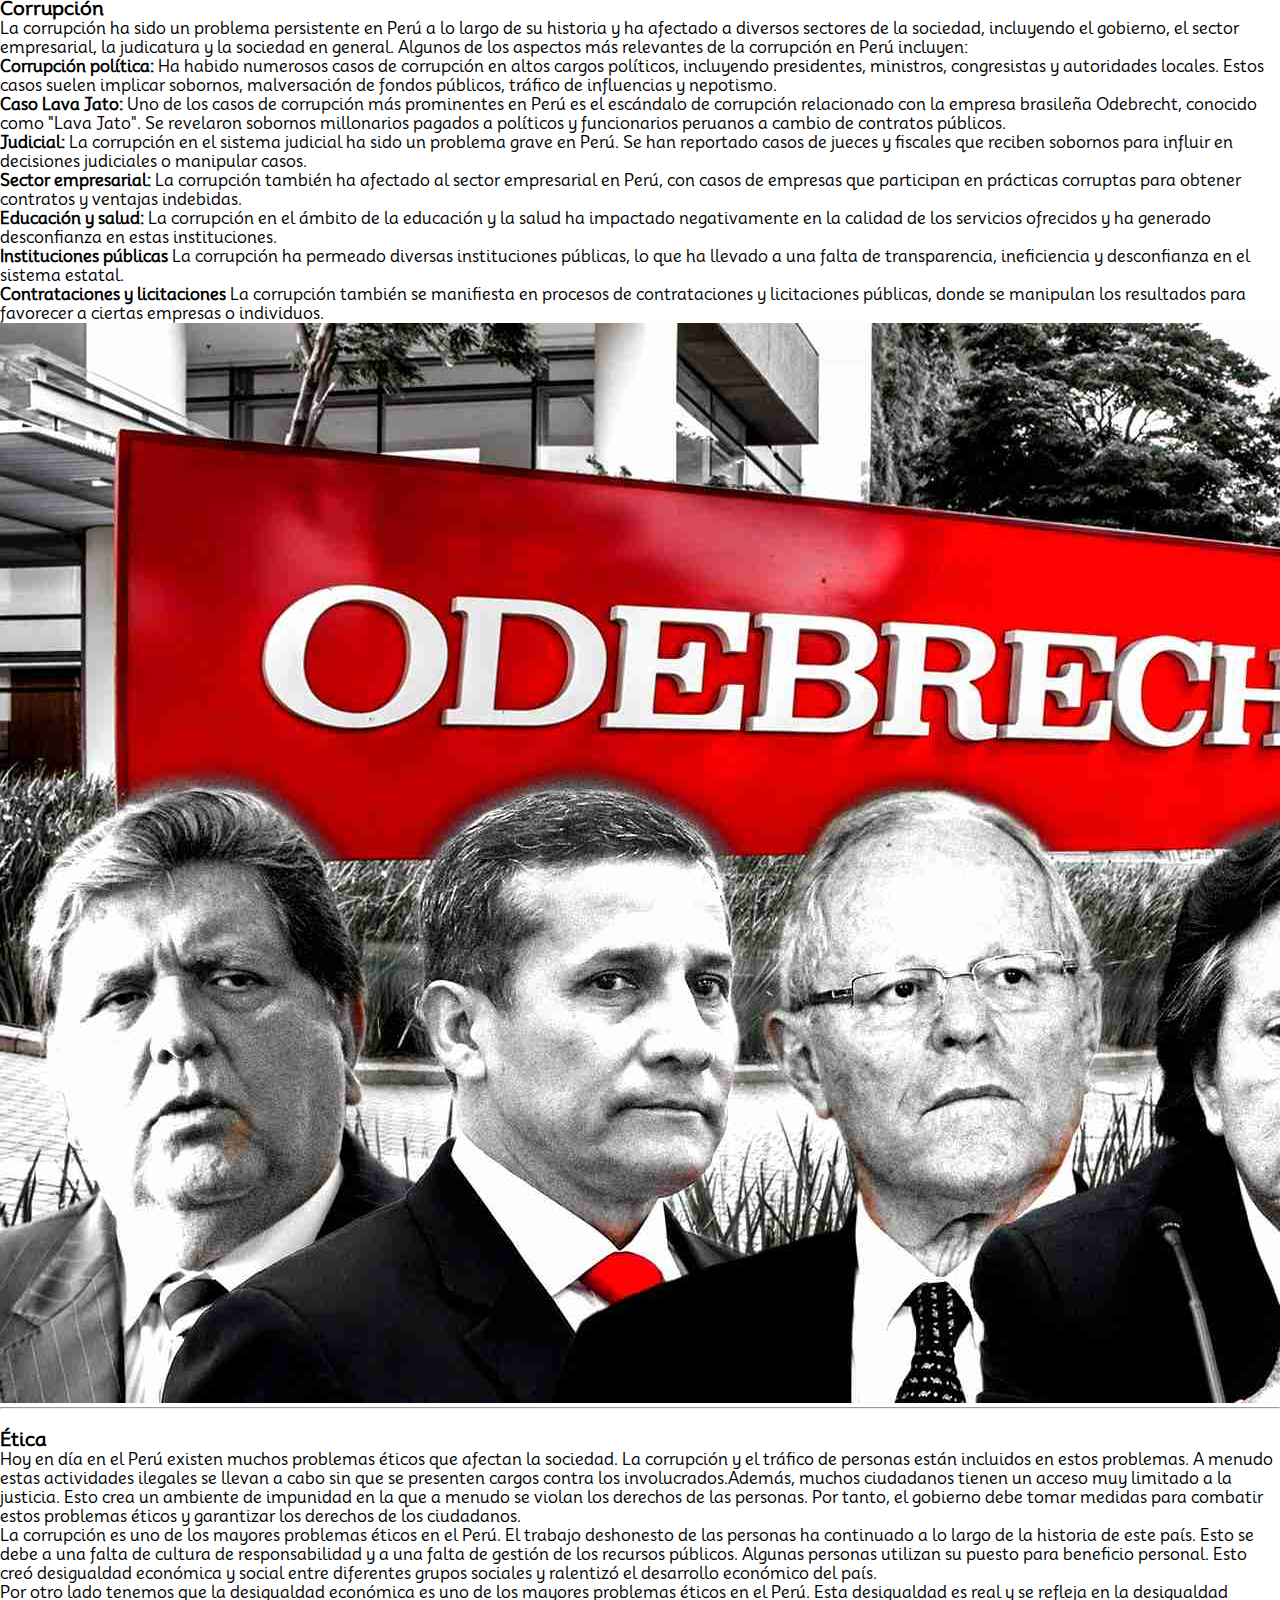
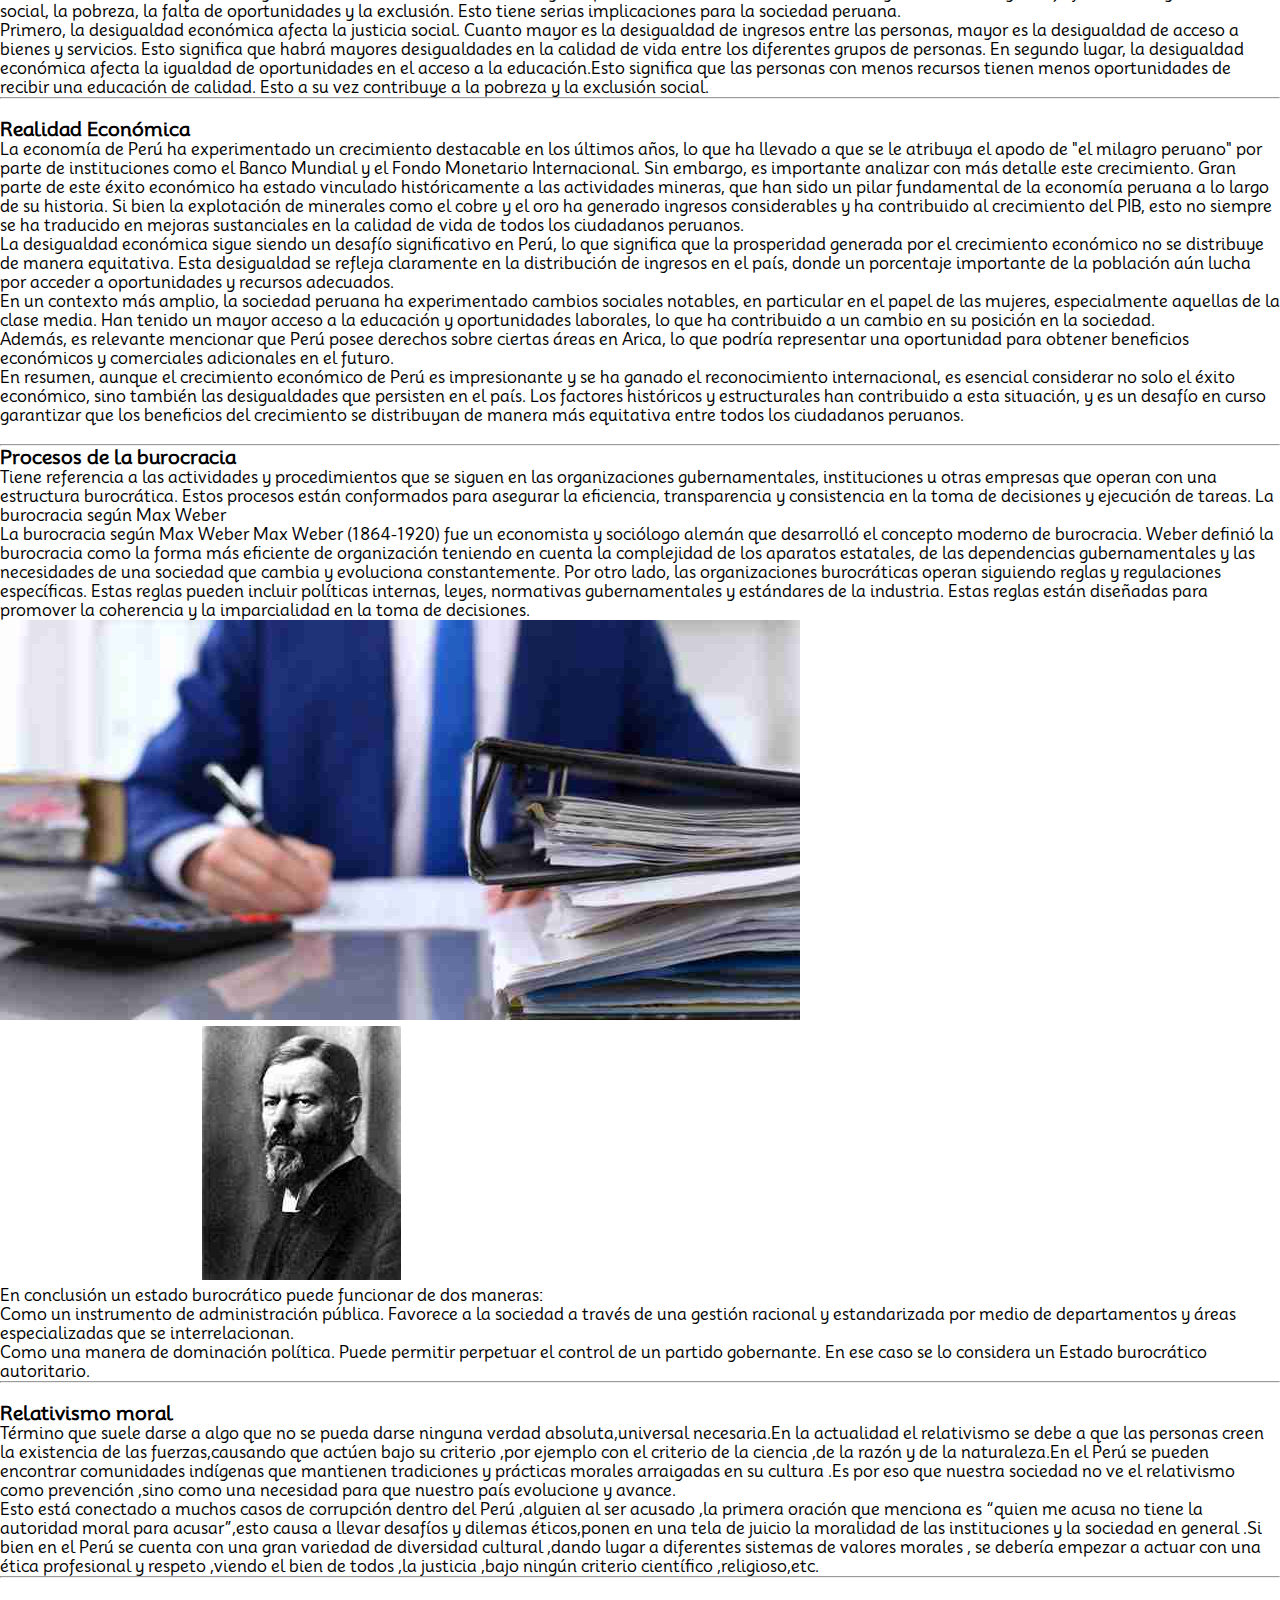
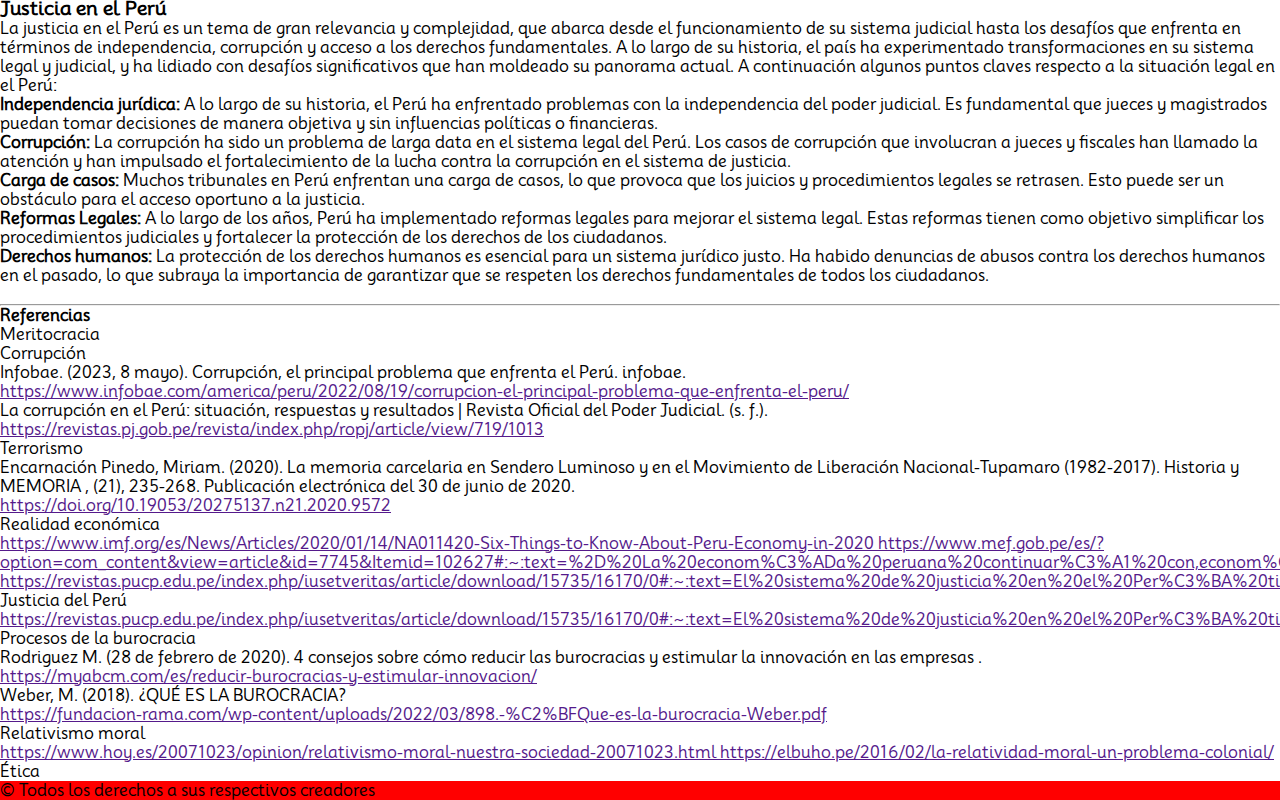
==== commit 0a613ef3: "hola2" ====
--- a/dialogos.html
+++ b/dialogos.html
@@ -333,19 +333,64 @@
                 <li><b>Independencia jurídica:</b> A lo largo de su historia, el Perú ha enfrentado problemas con la
                     independencia del poder judicial. Es fundamental que jueces y magistrados puedan tomar decisiones de
                     manera objetiva y sin influencias políticas o financieras.</li>
-                <li><b>Corrupción:</b> La corrupción ha sido un problema de larga data en el sistema legal del Perú. Los casos
+                <li><b>Corrupción:</b> La corrupción ha sido un problema de larga data en el sistema legal del Perú. Los
+                    casos
                     de corrupción que involucran a jueces y fiscales han llamado la atención y han impulsado el
                     fortalecimiento de la lucha contra la corrupción en el sistema de justicia.</li>
-                <li><b>Carga de casos:</b> Muchos tribunales en Perú enfrentan una carga de casos, lo que provoca que los
+                <li><b>Carga de casos:</b> Muchos tribunales en Perú enfrentan una carga de casos, lo que provoca que
+                    los
                     juicios y procedimientos legales se retrasen. Esto puede ser un obstáculo para el acceso oportuno a
                     la justicia.</li>
-                <li><b>Reformas Legales:</b> A lo largo de los años, Perú ha implementado reformas legales para mejorar el
+                <li><b>Reformas Legales:</b> A lo largo de los años, Perú ha implementado reformas legales para mejorar
+                    el
                     sistema legal. Estas reformas tienen como objetivo simplificar los procedimientos judiciales y
                     fortalecer la protección de los derechos de los ciudadanos. </li>
-                <li><b>Derechos humanos:</b> La protección de los derechos humanos es esencial para un sistema jurídico justo.
+                <li><b>Derechos humanos:</b> La protección de los derechos humanos es esencial para un sistema jurídico
+                    justo.
                     Ha habido denuncias de abusos contra los derechos humanos en el pasado, lo que subraya la
                     importancia de garantizar que se respeten los derechos fundamentales de todos los ciudadanos.</li>
             </ul>
+            <br>
+            <hr>
+            <h4>Referencias</h4>
+            <ol>
+                <li>Meritocracia
+                </li>
+
+                <li>Corrupción</li>
+                <p>Infobae. (2023, 8 mayo). Corrupción, el principal problema que enfrenta el Perú. infobae.</p>
+                <a
+                    href="">https://www.infobae.com/america/peru/2022/08/19/corrupcion-el-principal-problema-que-enfrenta-el-peru/</a>
+                <br>
+                <p>La corrupción en el Perú: situación, respuestas y resultados | Revista Oficial del Poder Judicial.
+                    (s. f.).</p>
+                <a href="">https://revistas.pj.gob.pe/revista/index.php/ropj/article/view/719/1013</a>
+                <li>Terrorismo</li>
+                <p>Encarnación Pinedo, Miriam. (2020). La memoria carcelaria en Sendero Luminoso y en el Movimiento de
+                    Liberación Nacional-Tupamaro (1982-2017). Historia y MEMORIA , (21), 235-268. Publicación
+                    electrónica del 30 de junio de 2020. </p>
+                <a href="">https://doi.org/10.19053/20275137.n21.2020.9572</a>
+                <li>Realidad económica</li>
+                <a href="">https://www.imf.org/es/News/Articles/2020/01/14/NA011420-Six-Things-to-Know-About-Peru-Economy-in-2020
+                    https://www.mef.gob.pe/es/?option=com_content&view=article&id=7745&Itemid=102627#:~:text=%2D%20La%20econom%C3%ADa%20peruana%20continuar%C3%A1%20con,econom%C3%ADa%20para%20los%20pr%C3%B3ximos%20meses.
+                </a>
+                <a href="">https://revistas.pucp.edu.pe/index.php/iusetveritas/article/download/15735/16170/0#:~:text=El%20sistema%20de%20justicia%20en%20el%20Per%C3%BA%20tiene%20como%20%C3%B3rganos,en%20la%20selecci%C3%B3n%20de%20jueces.
+                </a>
+                <li>Justicia del Perú</li>
+                <a
+                    href="">https://revistas.pucp.edu.pe/index.php/iusetveritas/article/download/15735/16170/0#:~:text=El%20sistema%20de%20justicia%20en%20el%20Per%C3%BA%20tiene%20como%20%C3%B3rganos,en%20la%20selecci%C3%B3n%20de%20jueces.</a>
+                <li>Procesos de la burocracia</li>
+                <p>Rodriguez M. (28 de febrero de 2020). 4 consejos sobre cómo reducir las burocracias y estimular la innovación en las empresas . </p>
+                <a href="">https://myabcm.com/es/reducir-burocracias-y-estimular-innovacion/</a>
+                <p>Weber, M. (2018). ¿QUÉ ES LA BUROCRACIA? </p>
+                <a href="">https://fundacion-rama.com/wp-content/uploads/2022/03/898.-%C2%BFQue-es-la-burocracia-Weber.pdf</a>
+                <li>Relativismo moral</li>
+                <a href="">https://www.hoy.es/20071023/opinion/relativismo-moral-nuestra-sociedad-20071023.html
+
+                    https://elbuho.pe/2016/02/la-relatividad-moral-un-problema-colonial/ </a>
+                <li>Ética</li>
+                
+            </ol>
         </div>
     </div>
     <footer>
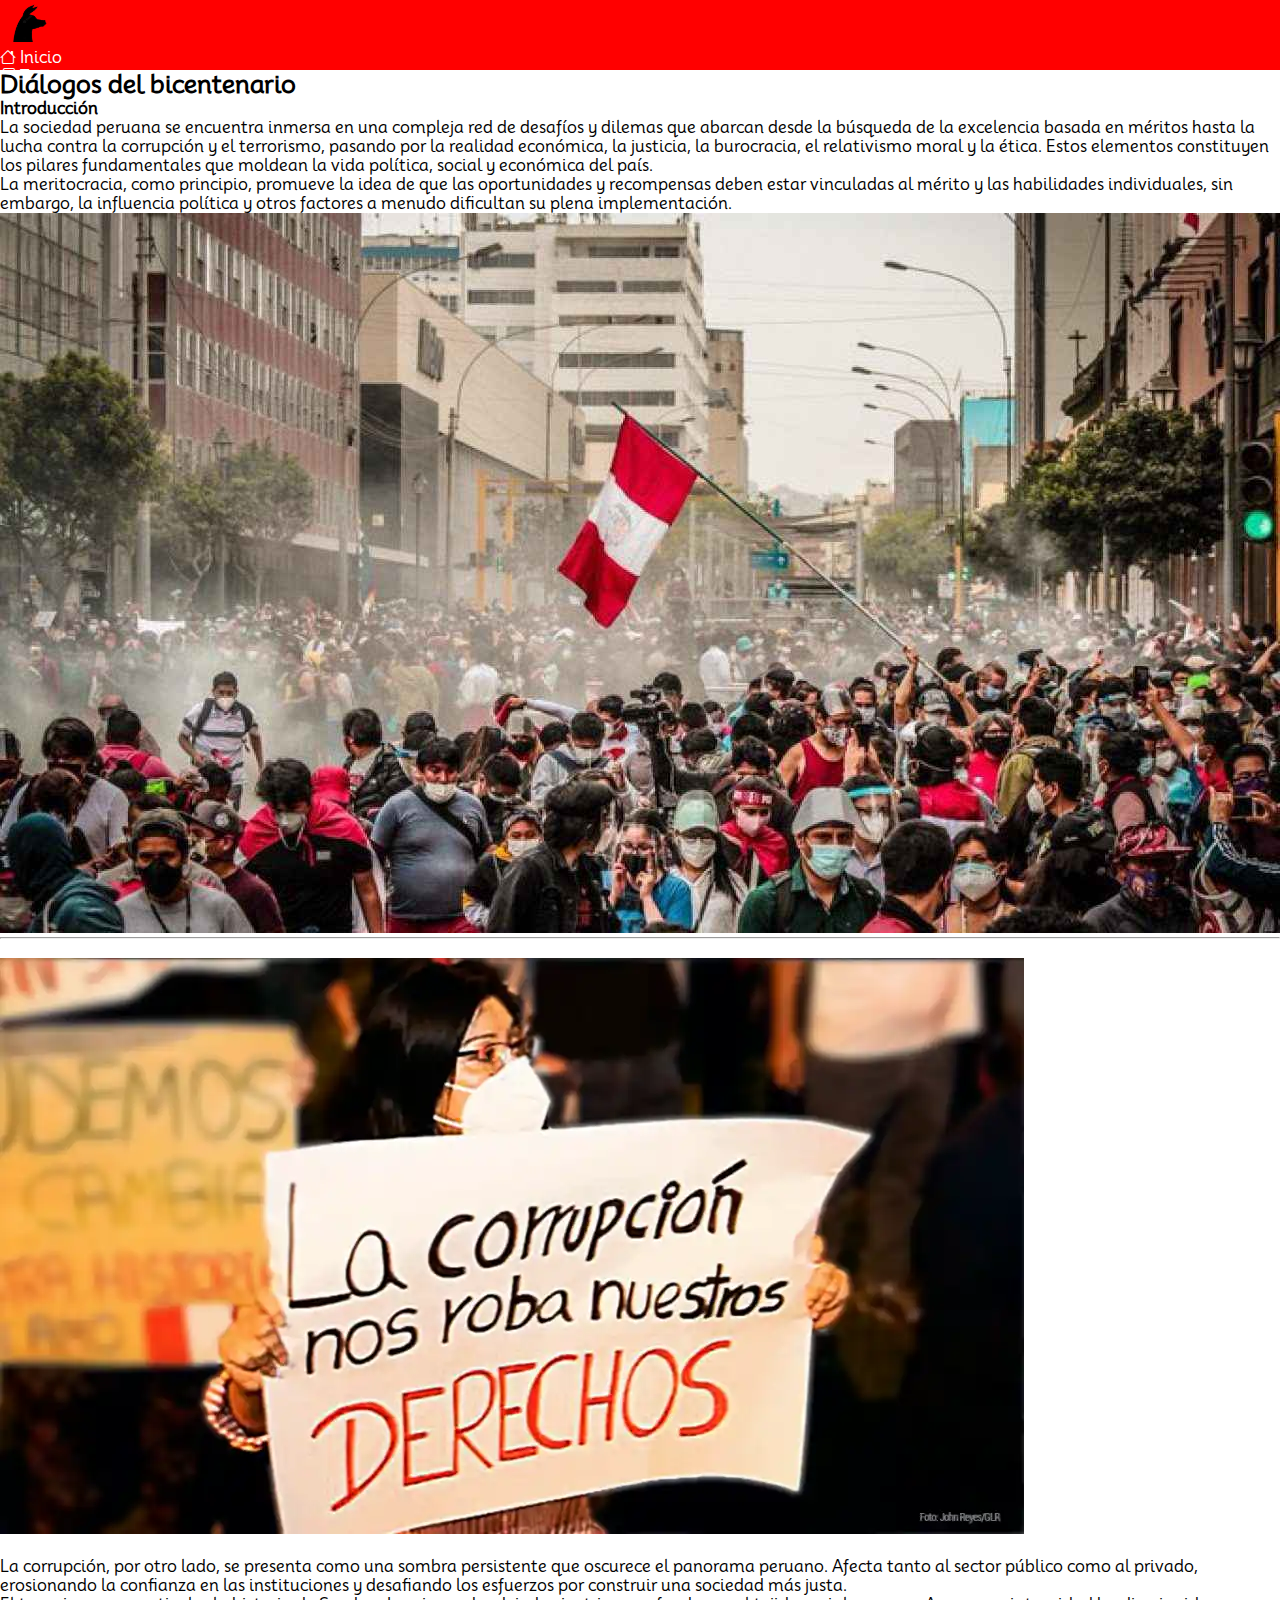
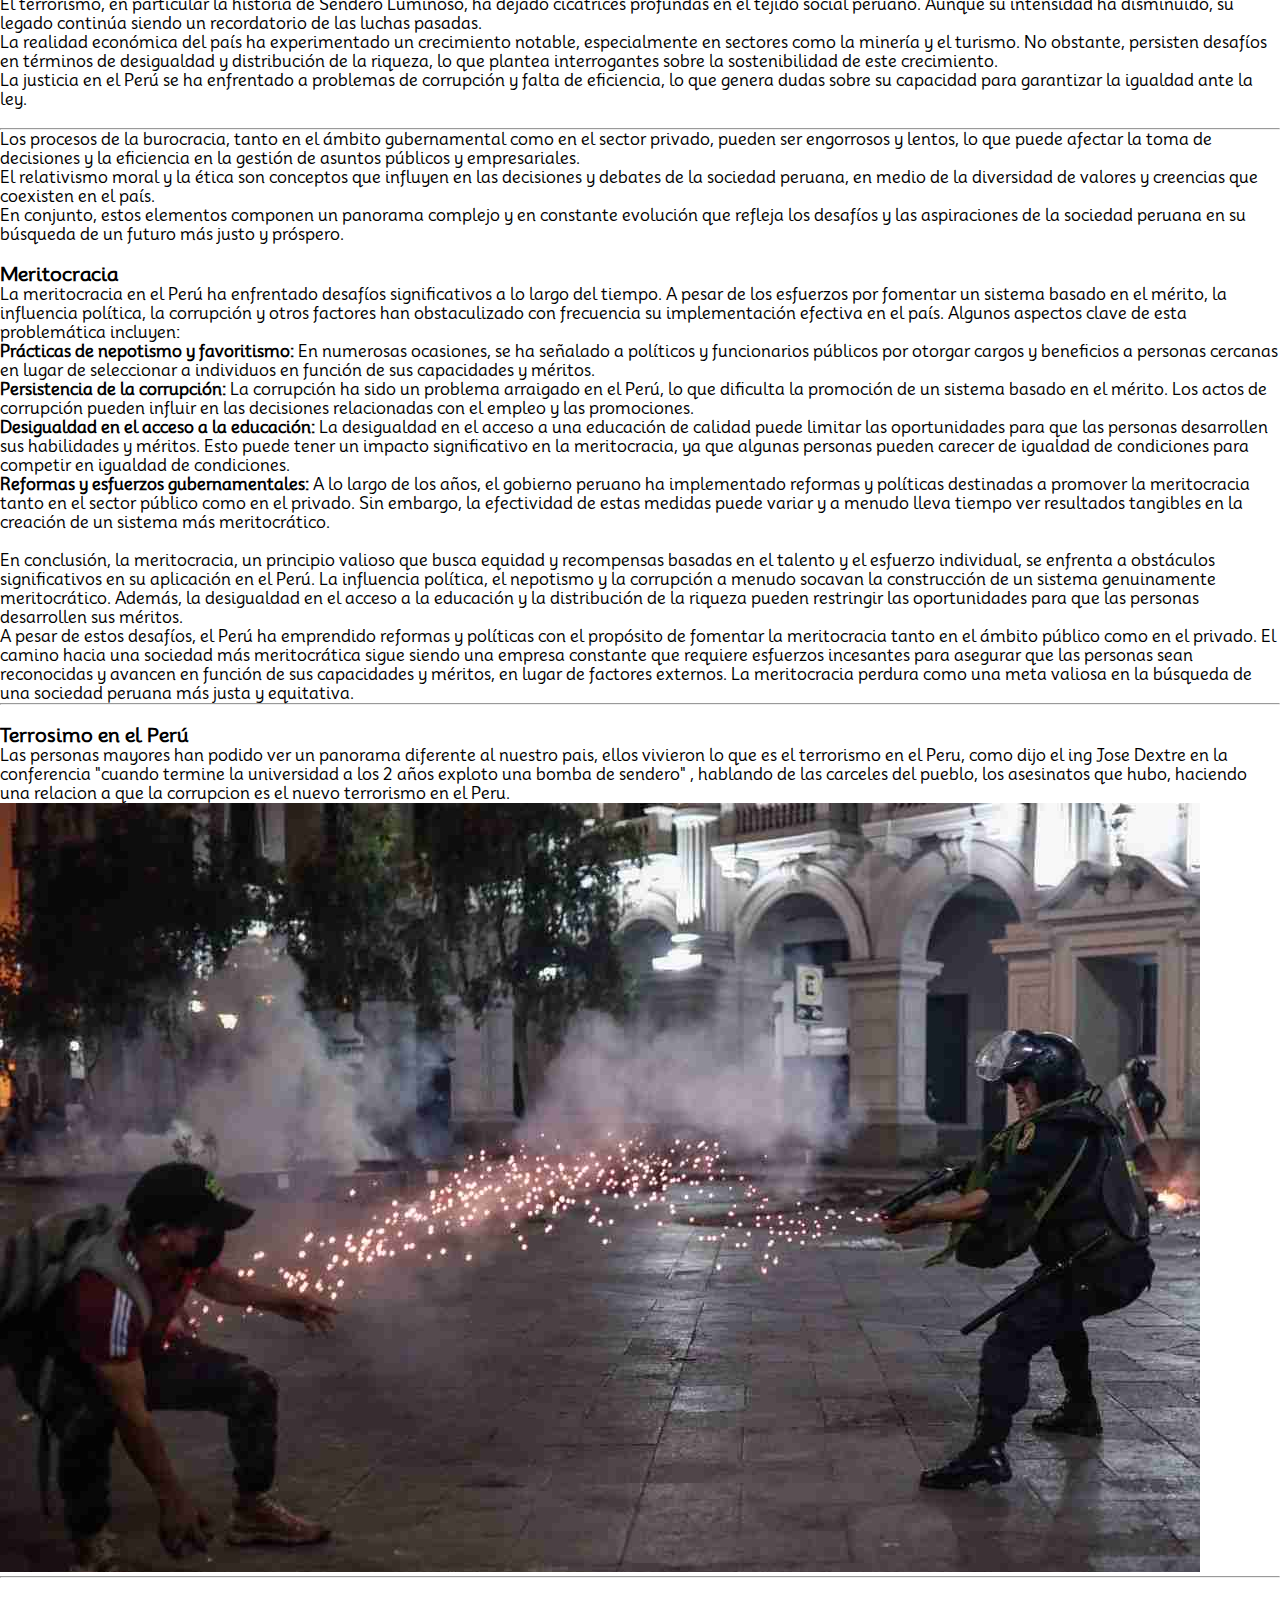
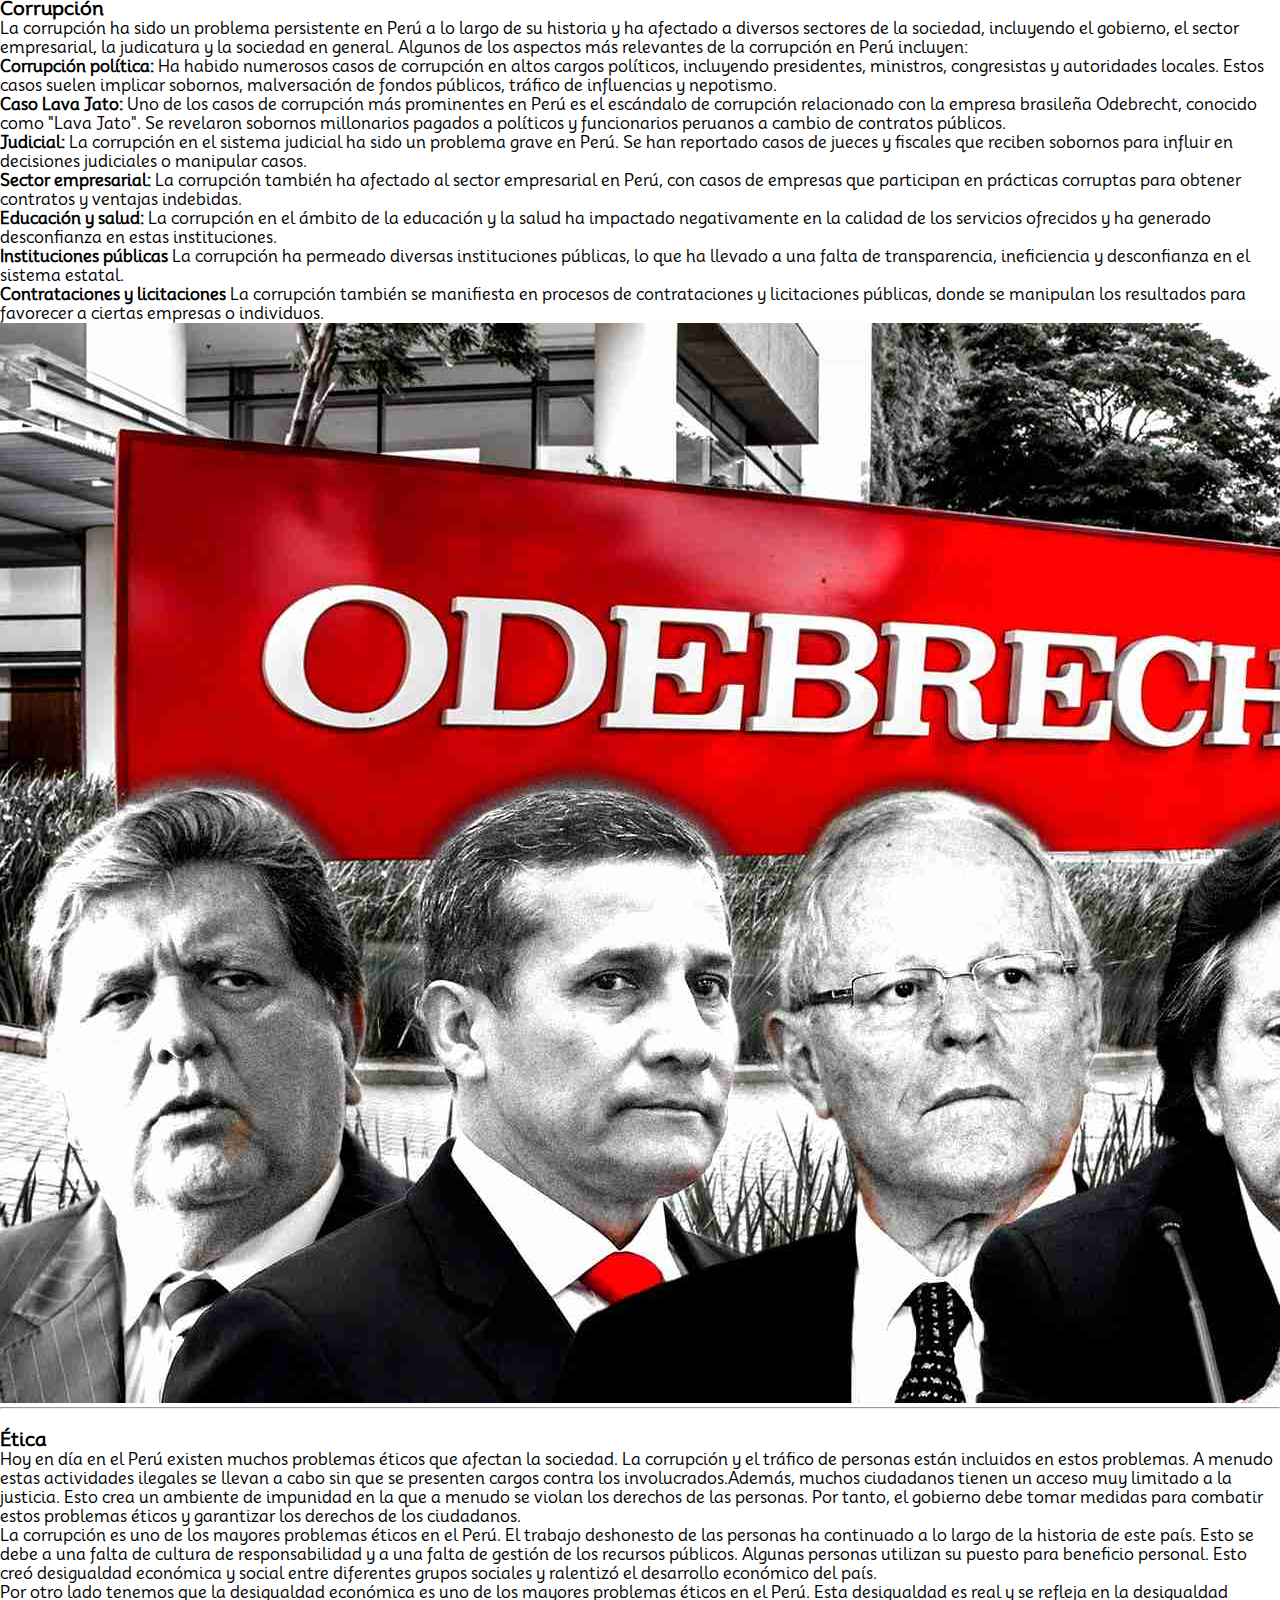
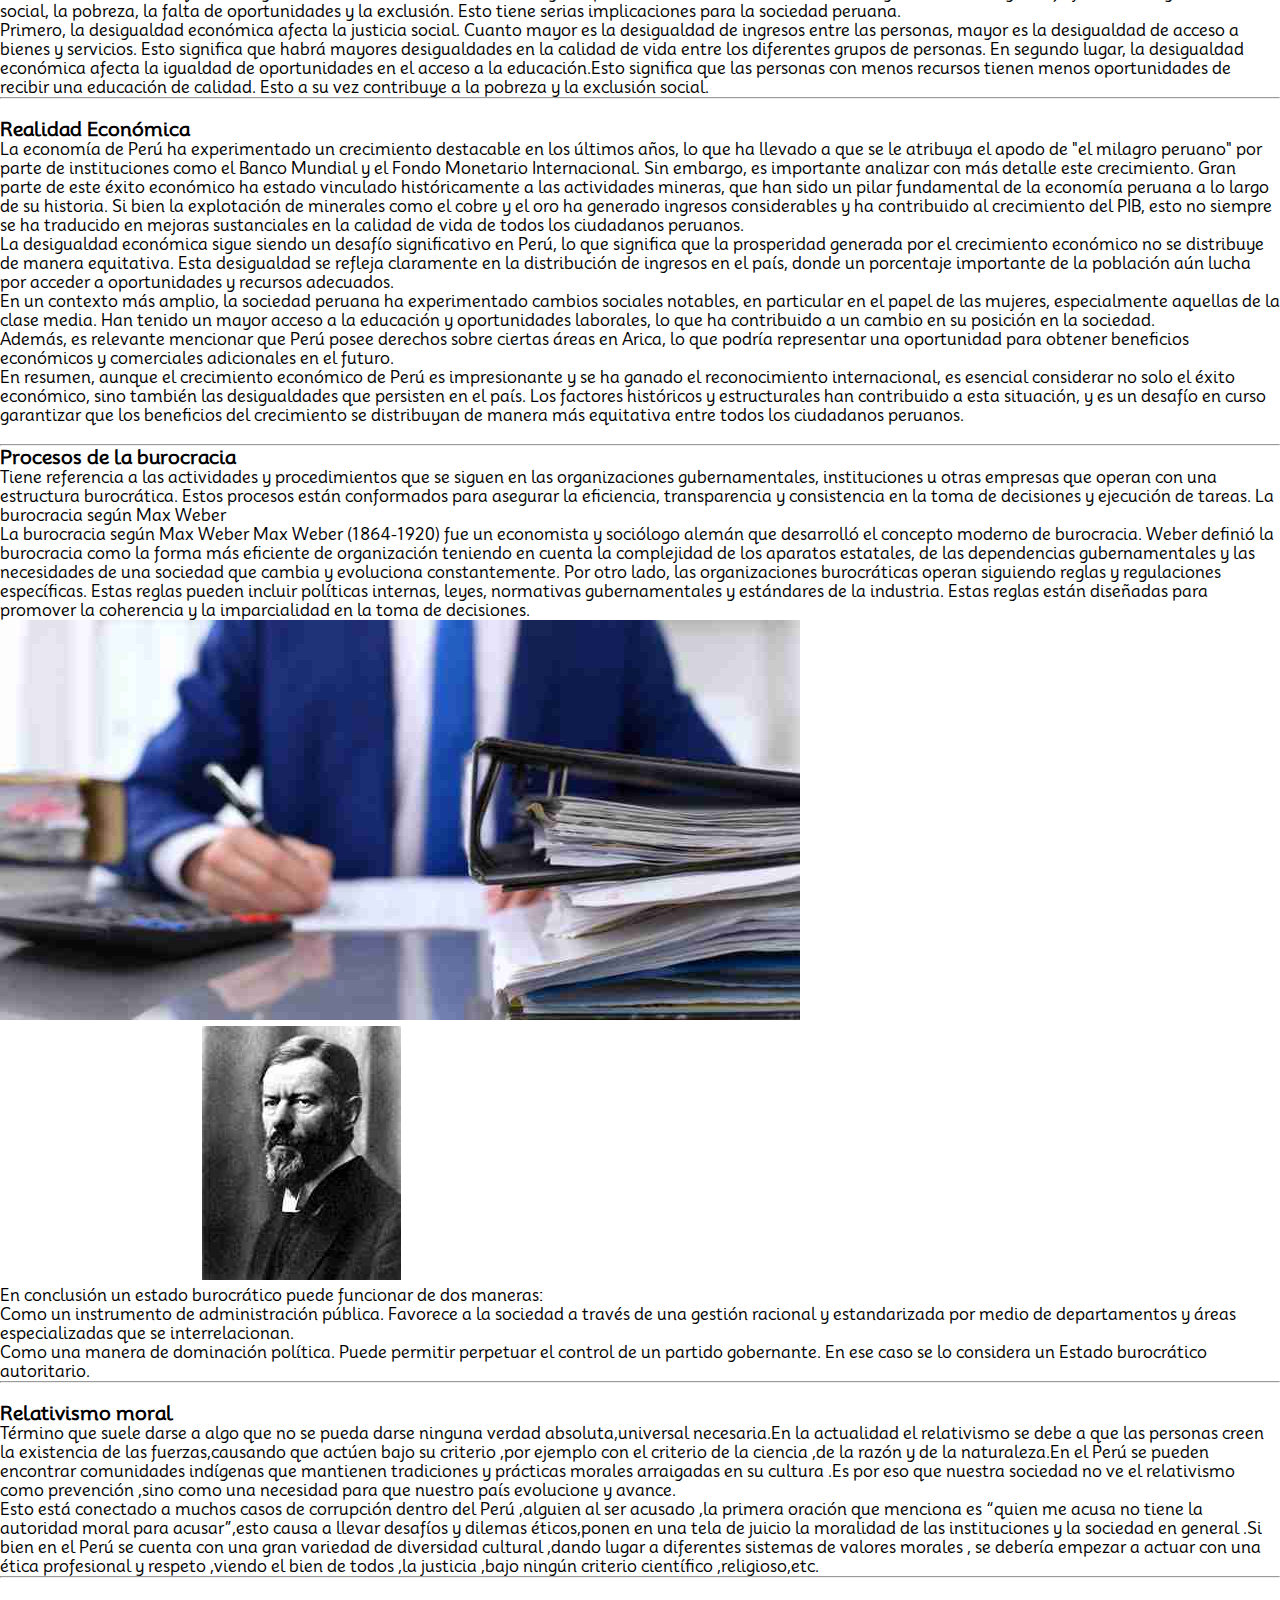
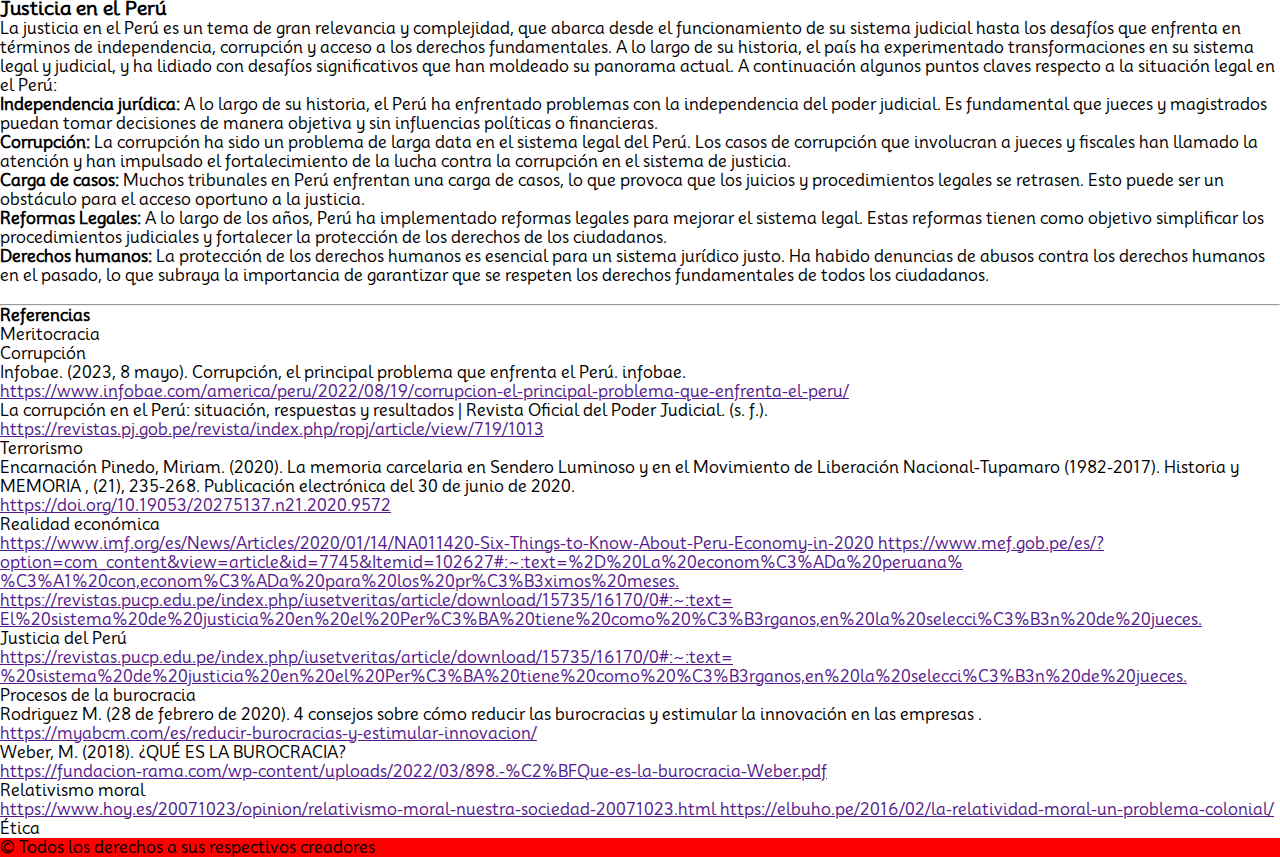
==== commit 948bafcd: "actualizacion links" ====
--- a/dialogos.html
+++ b/dialogos.html
@@ -372,24 +372,27 @@
                 <a href="">https://doi.org/10.19053/20275137.n21.2020.9572</a>
                 <li>Realidad económica</li>
                 <a href="">https://www.imf.org/es/News/Articles/2020/01/14/NA011420-Six-Things-to-Know-About-Peru-Economy-in-2020
-                    https://www.mef.gob.pe/es/?option=com_content&view=article&id=7745&Itemid=102627#:~:text=%2D%20La%20econom%C3%ADa%20peruana%20continuar%C3%A1%20con,econom%C3%ADa%20para%20los%20pr%C3%B3ximos%20meses.
+                    https://www.mef.gob.pe/es/?option=com_content&view=article&id=7745&Itemid=102627#:~:text=%2D%20La%20econom%C3%ADa%20peruana%<br>%C3%A1%20con,econom%C3%ADa%20para%20los%20pr%C3%B3ximos%20meses.
                 </a>
-                <a href="">https://revistas.pucp.edu.pe/index.php/iusetveritas/article/download/15735/16170/0#:~:text=El%20sistema%20de%20justicia%20en%20el%20Per%C3%BA%20tiene%20como%20%C3%B3rganos,en%20la%20selecci%C3%B3n%20de%20jueces.
+                <a href="">https://revistas.pucp.edu.pe/index.php/iusetveritas/article/download/15735/16170/0#:~:text=<br>El%20sistema%20de%20justicia%20en%20el%20Per%C3%BA%20tiene%20como%20%C3%B3rganos,en%20la%20selecci%C3%B3n%20de%20jueces.
                 </a>
                 <li>Justicia del Perú</li>
                 <a
-                    href="">https://revistas.pucp.edu.pe/index.php/iusetveritas/article/download/15735/16170/0#:~:text=El%20sistema%20de%20justicia%20en%20el%20Per%C3%BA%20tiene%20como%20%C3%B3rganos,en%20la%20selecci%C3%B3n%20de%20jueces.</a>
+                    href="">https://revistas.pucp.edu.pe/index.php/iusetveritas/article/download/15735/16170/0#:~:text=<br>%20sistema%20de%20justicia%20en%20el%20Per%C3%BA%20tiene%20como%20%C3%B3rganos,en%20la%20selecci%C3%B3n%20de%20jueces.
+                </a>
                 <li>Procesos de la burocracia</li>
-                <p>Rodriguez M. (28 de febrero de 2020). 4 consejos sobre cómo reducir las burocracias y estimular la innovación en las empresas . </p>
+                <p>Rodriguez M. (28 de febrero de 2020). 4 consejos sobre cómo reducir las burocracias y estimular la
+                    innovación en las empresas . </p>
                 <a href="">https://myabcm.com/es/reducir-burocracias-y-estimular-innovacion/</a>
                 <p>Weber, M. (2018). ¿QUÉ ES LA BUROCRACIA? </p>
-                <a href="">https://fundacion-rama.com/wp-content/uploads/2022/03/898.-%C2%BFQue-es-la-burocracia-Weber.pdf</a>
+                <a
+                    href="">https://fundacion-rama.com/wp-content/uploads/2022/03/898.-%C2%BFQue-es-la-burocracia-Weber.pdf</a>
                 <li>Relativismo moral</li>
                 <a href="">https://www.hoy.es/20071023/opinion/relativismo-moral-nuestra-sociedad-20071023.html
 
                     https://elbuho.pe/2016/02/la-relatividad-moral-un-problema-colonial/ </a>
                 <li>Ética</li>
-                
+
             </ol>
         </div>
     </div>
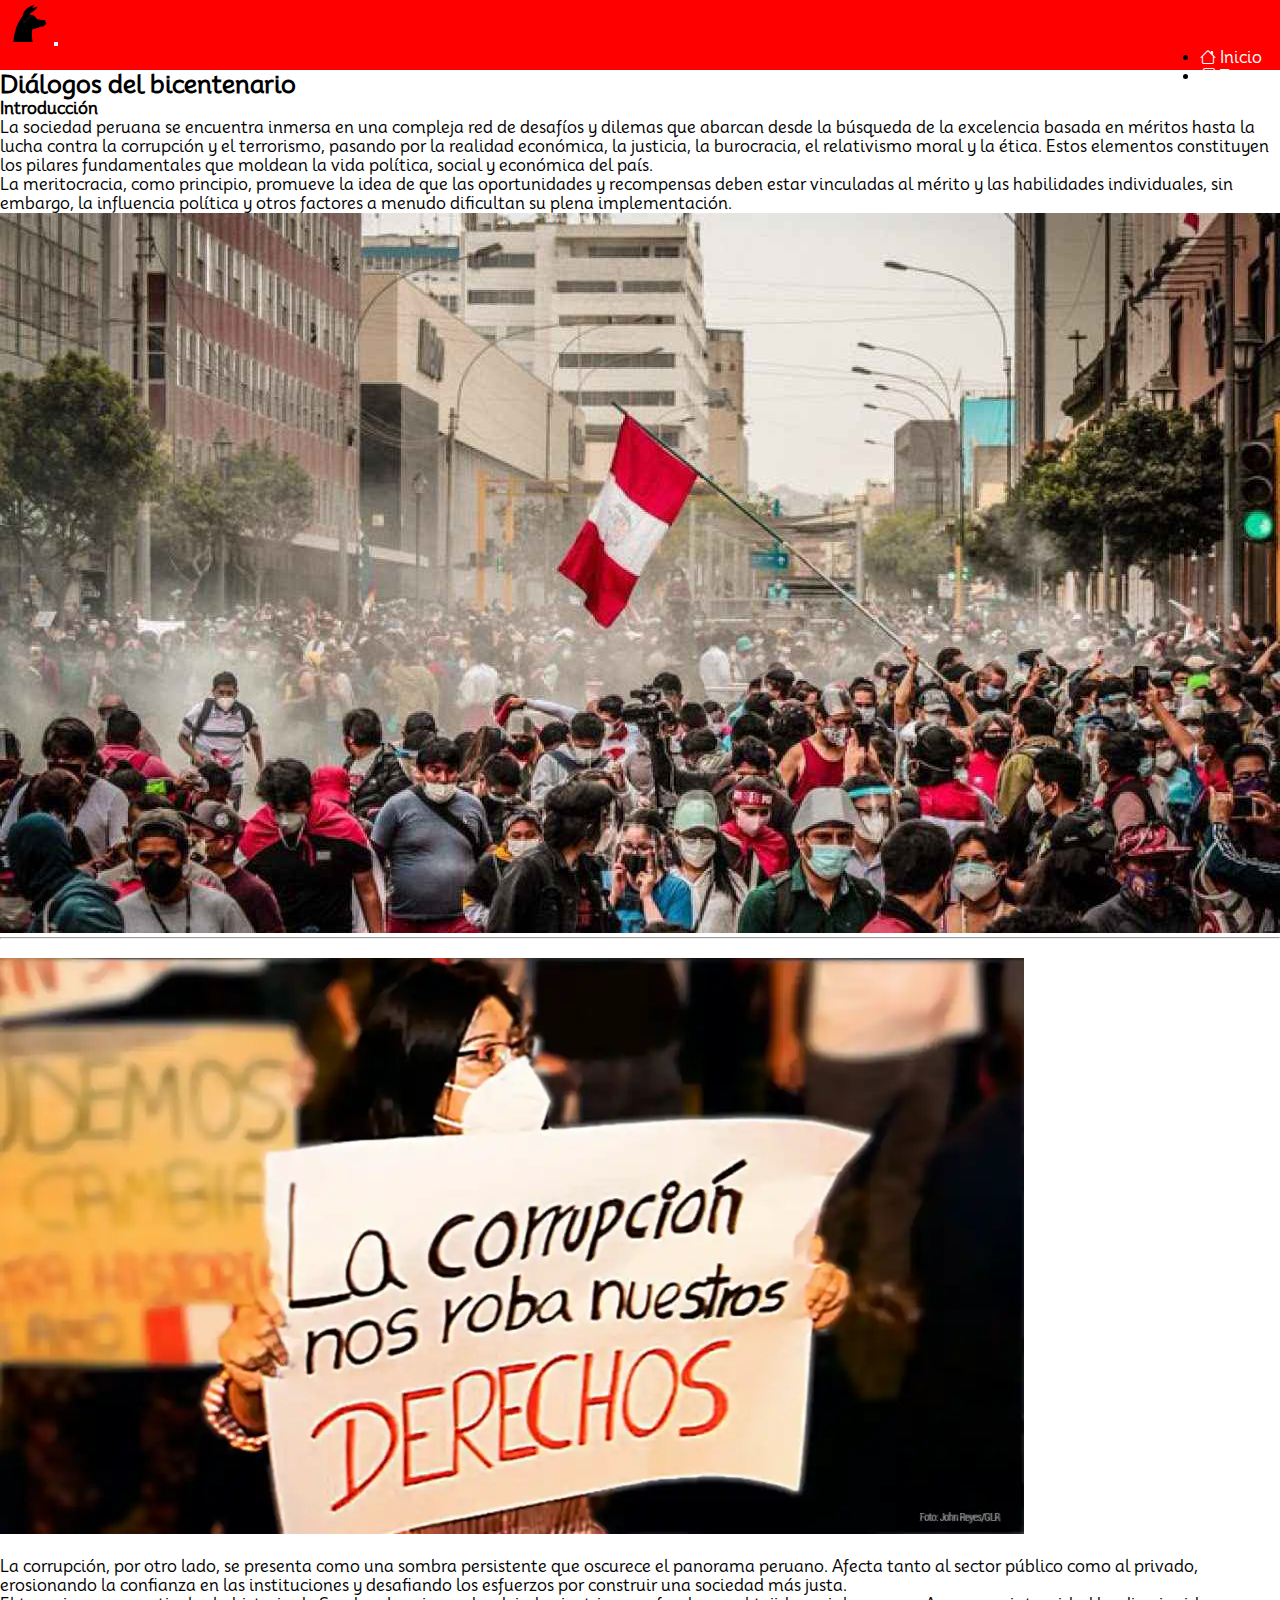
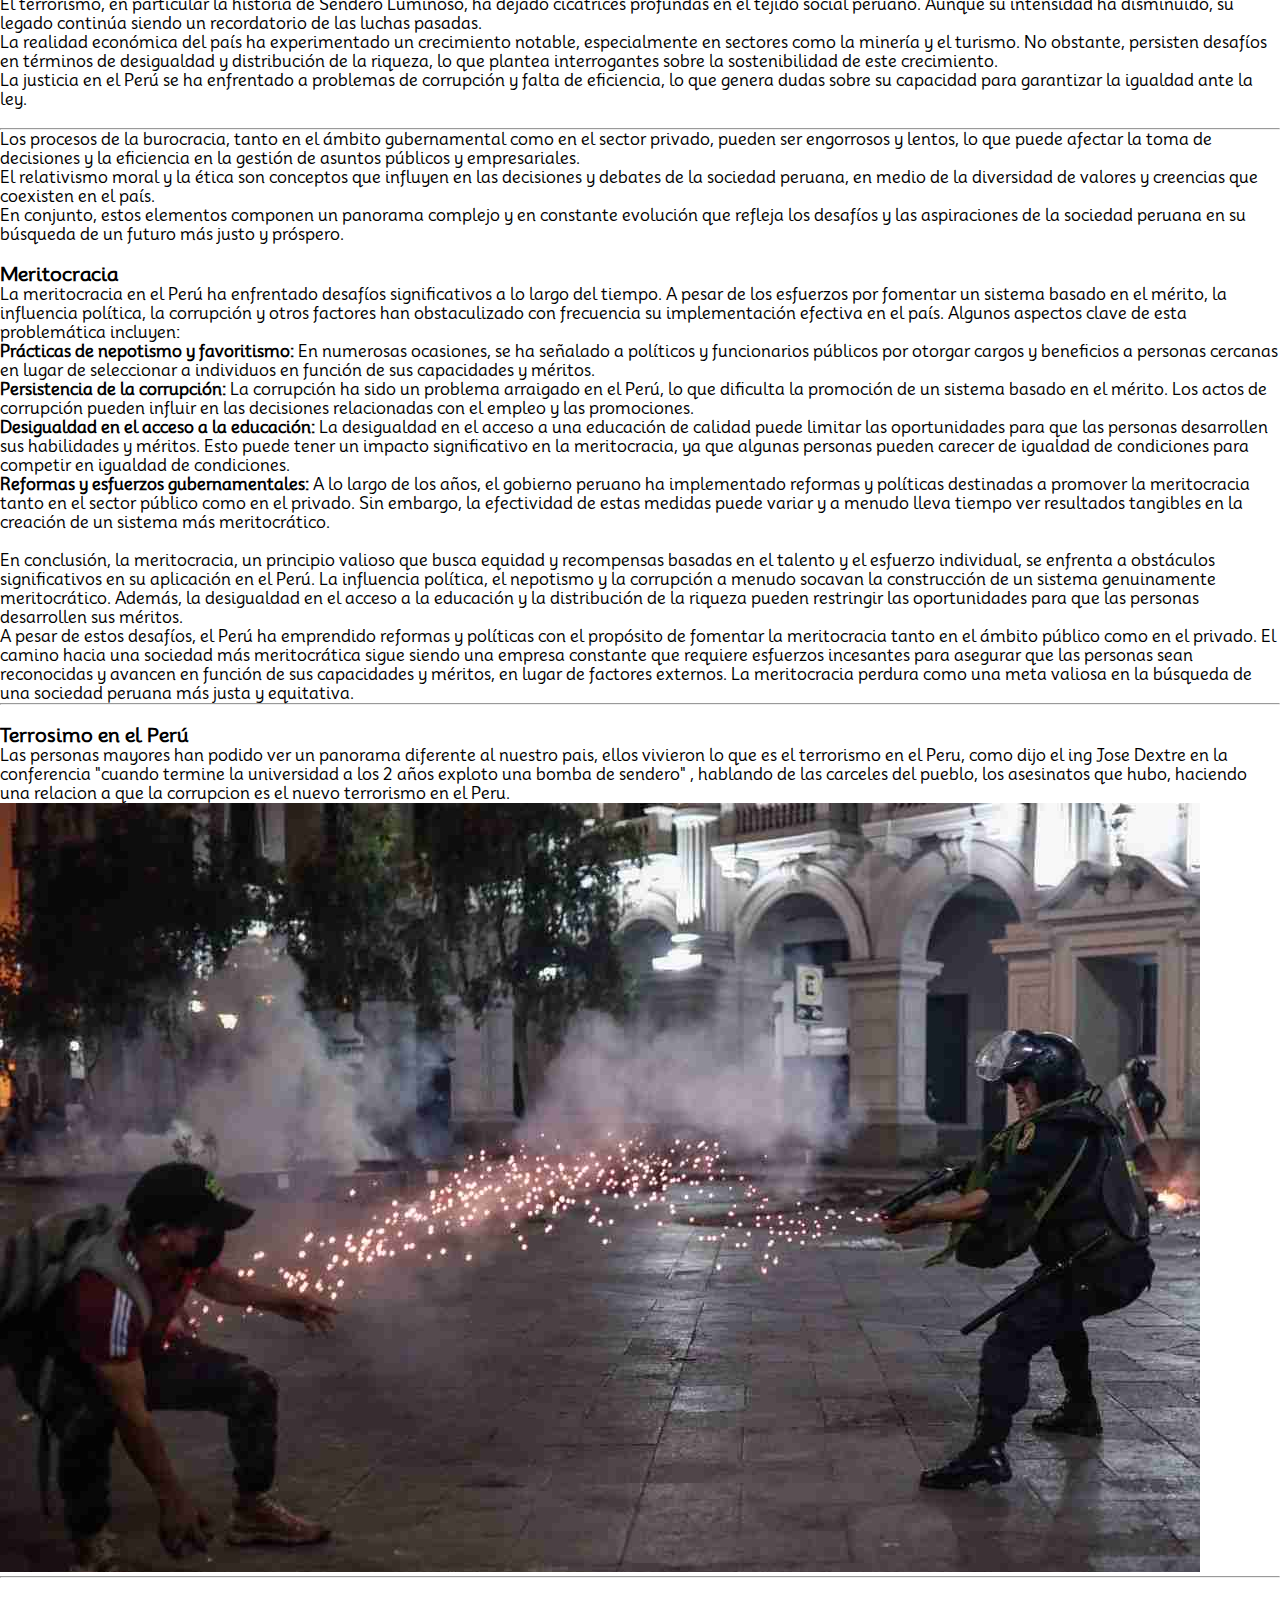
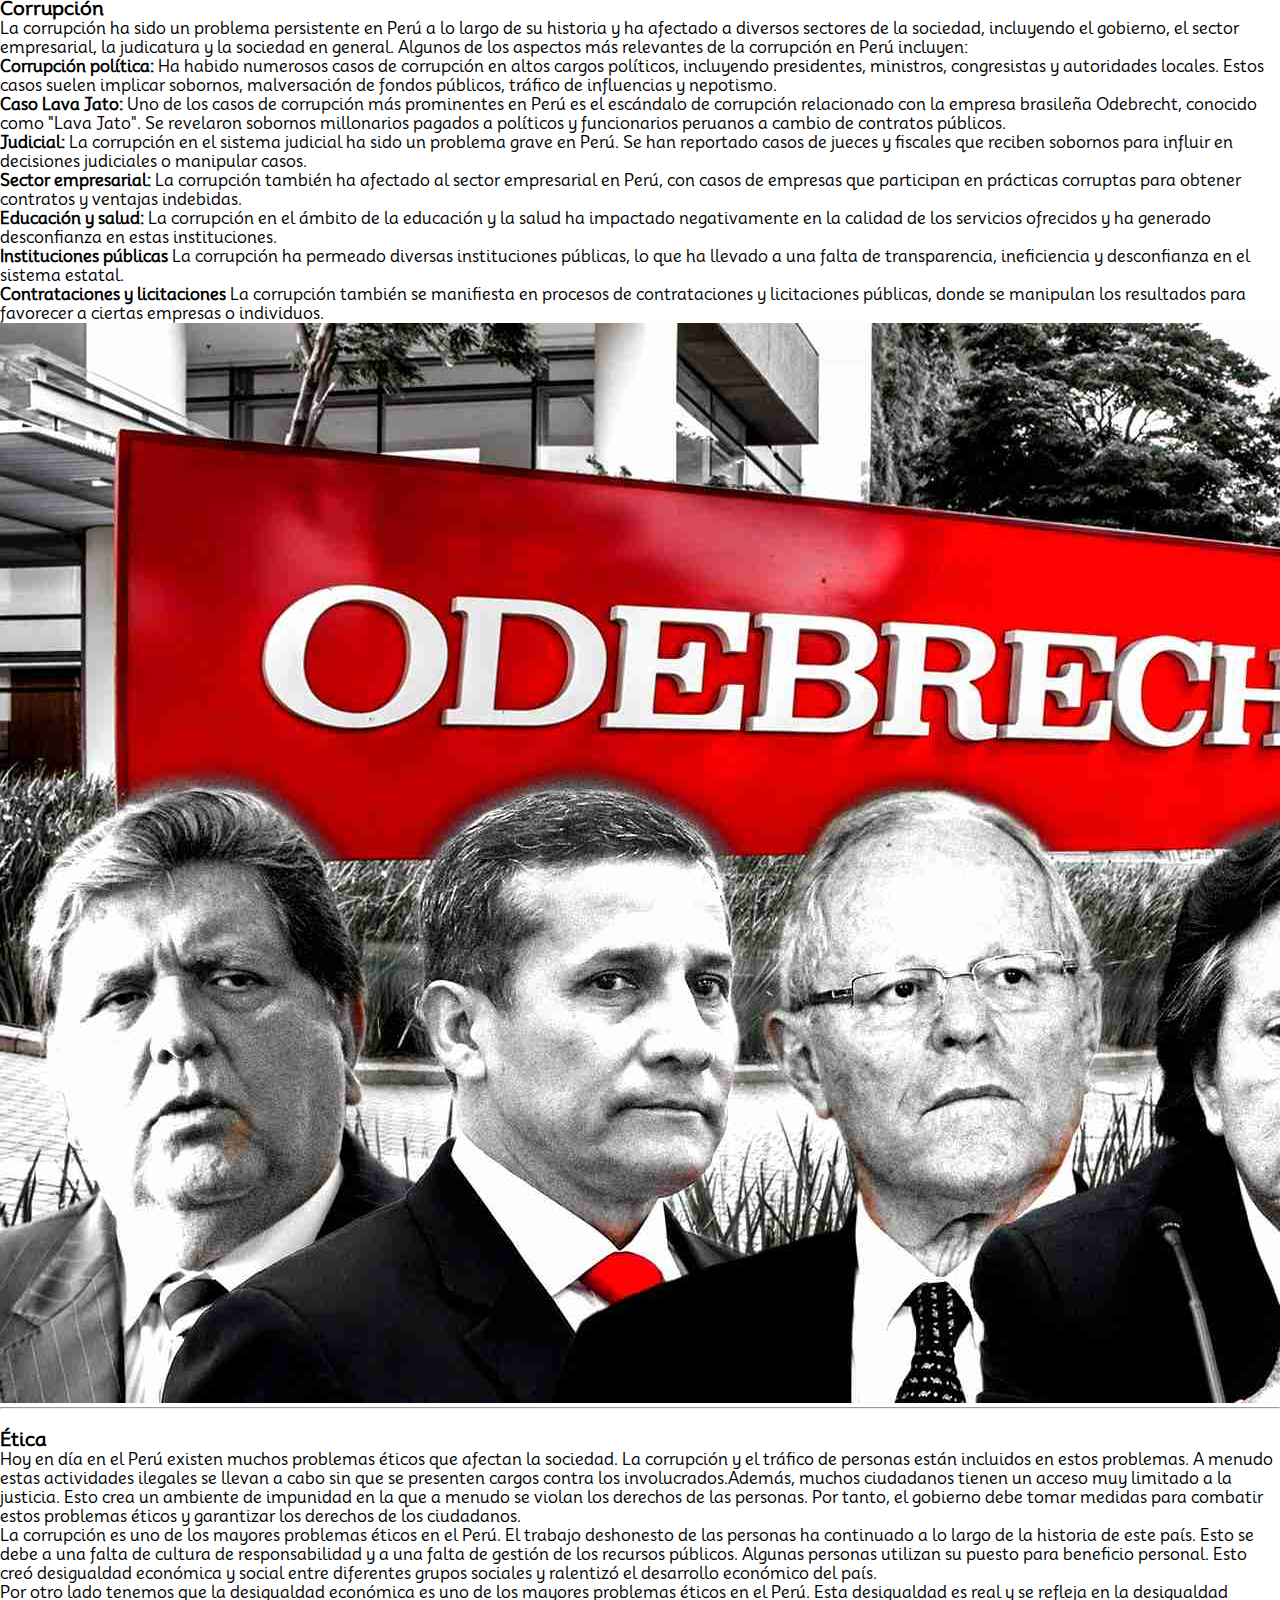
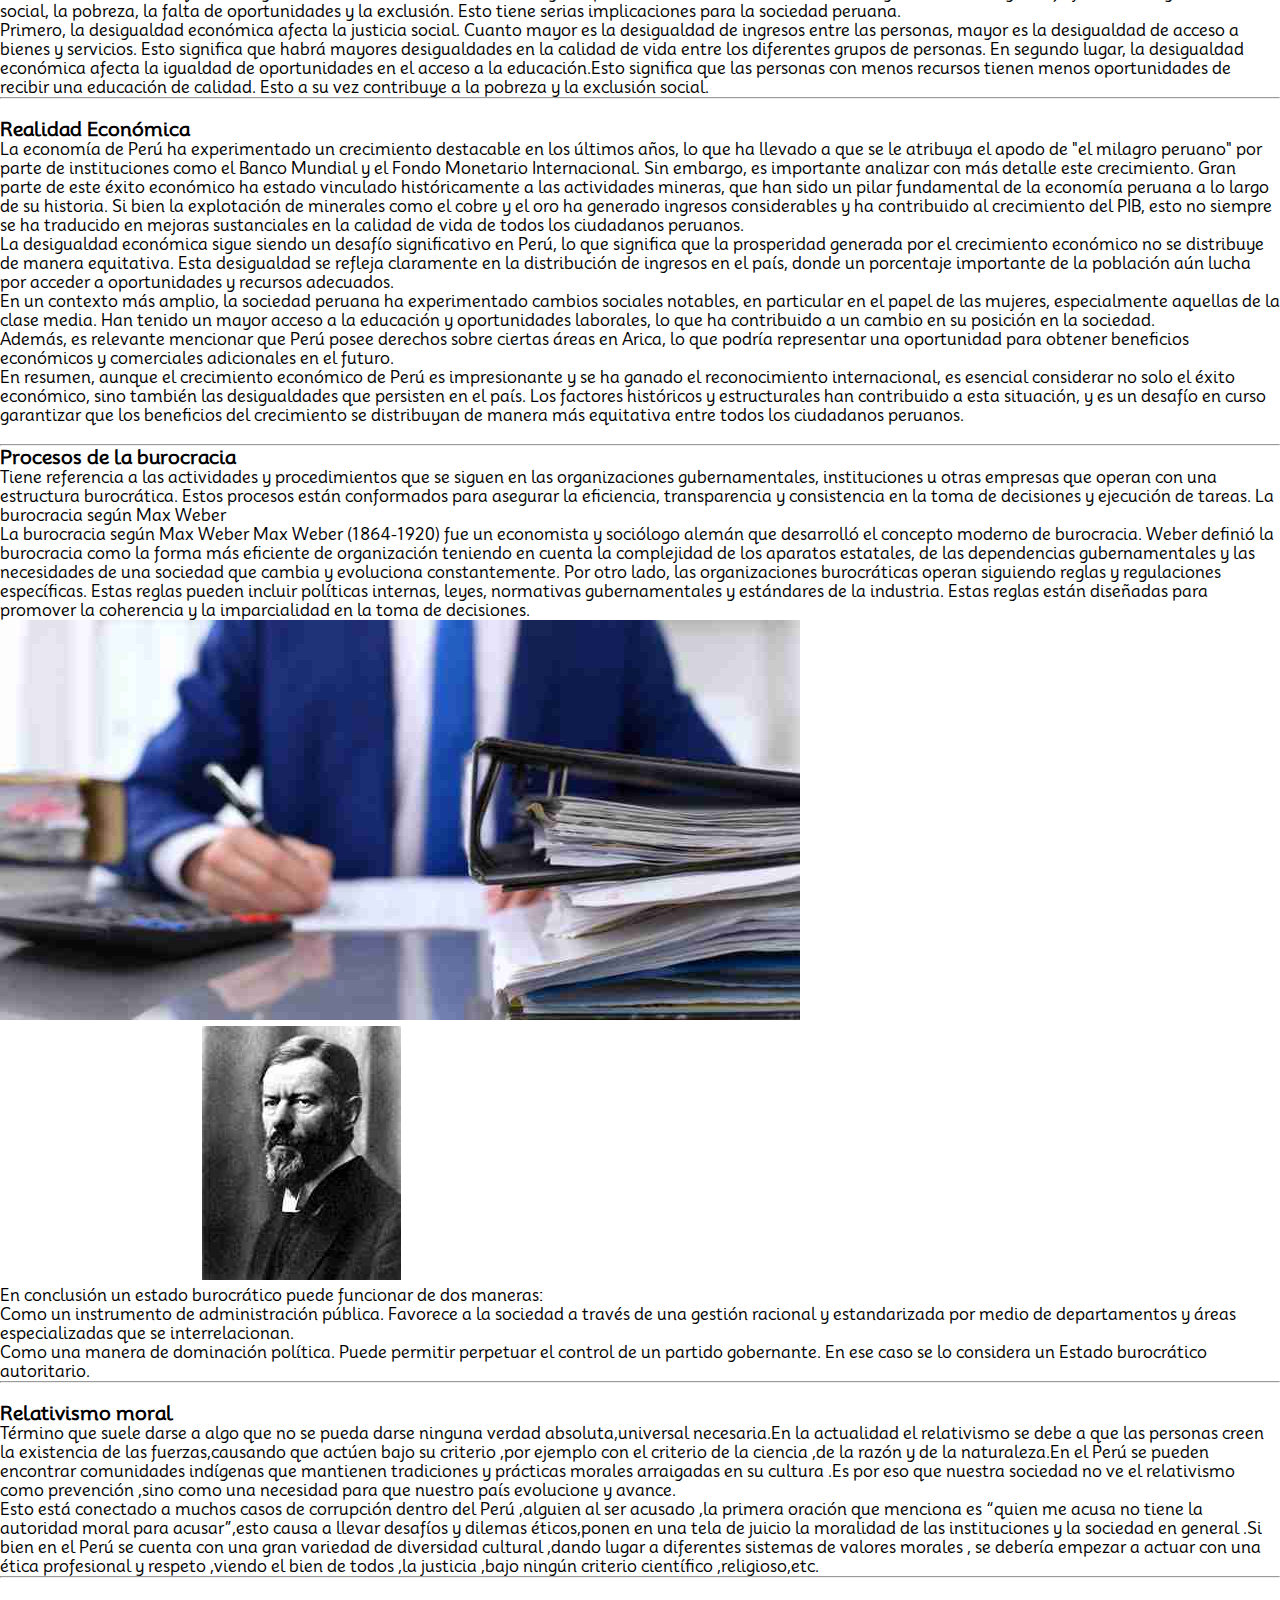
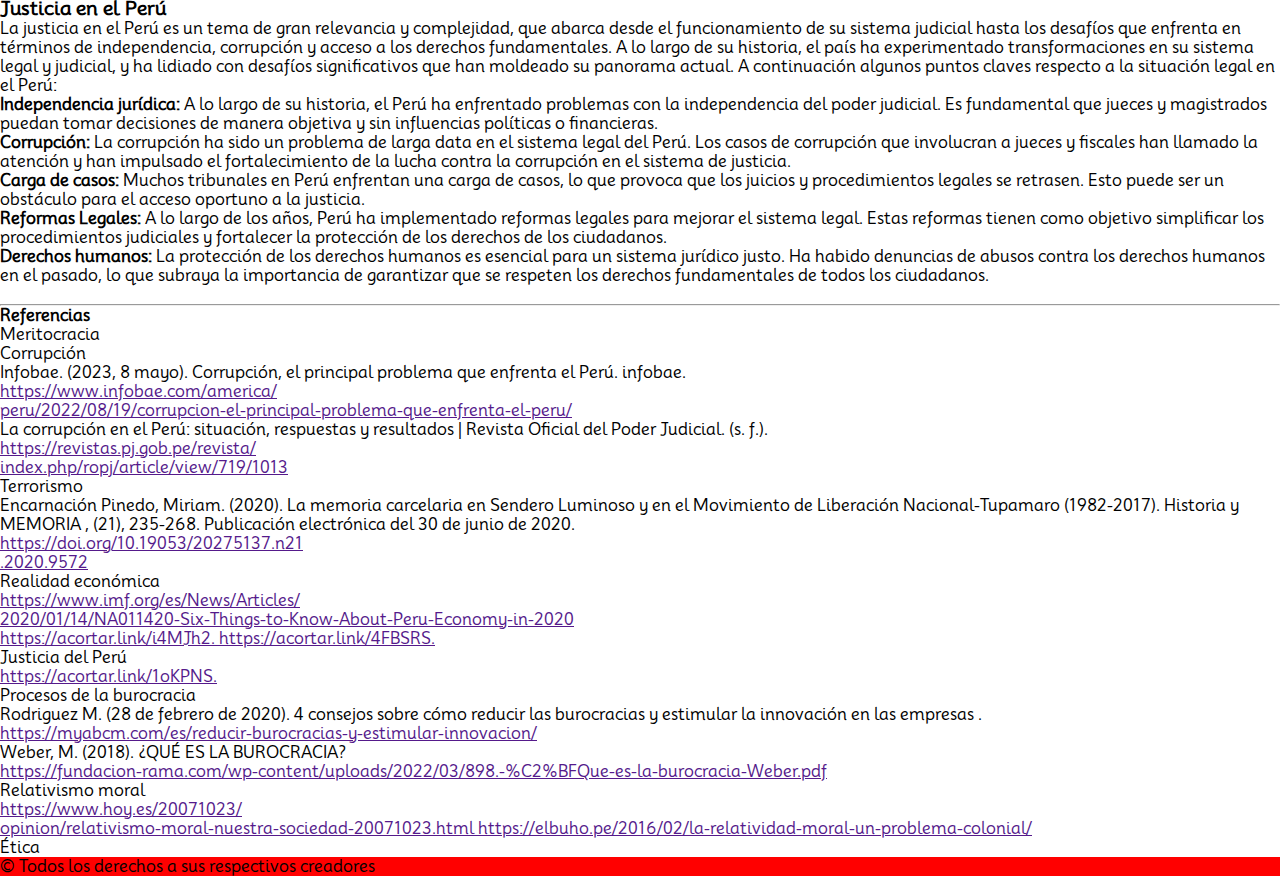
==== commit 34054584: "actualizacion masiva" ====
--- a/dialogos.html
+++ b/dialogos.html
@@ -19,19 +19,23 @@
     <link rel="stylesheet" href="css/inicio.css">
 </head>
 
-<body>
+<body id="content">
     <header>
-        <nav class="navbar bg-body-tertiary fixed-top">
+        <nav class="navbar navbar-expand-lg bg-body-tertiary fixed-top">
             <div class="container-fluid">
-                <a class="navbar-brand" href="index.html"><img src="img/logo-2.png" class="img-nav"></a>
-                <div class="container">
-                    <ul class="nav justify-content-end">
+                <a class="navbar-brand" href="#"><img src="img/logo-2.png" class="img-nav" alt=""></a>
+                <button class="navbar-toggler" type="button" data-bs-toggle="collapse" data-bs-target="#navbarNav"
+                    aria-controls="navbarNav" aria-expanded="false" aria-label="Toggle navigation">
+                    <span class="navbar-toggler-icon"></span>
+                </button>
+                <div class="collapse navbar-collapse" id="navbarNav">
+                    <ul class="navbar-nav">
                         <li class="nav-item">
-                            <a class="nav-link active text-center text-black" aria-current="page" href="inicio.html"><i
+                            <a class="nav-link active text-black" aria-current="page" href="inicio.html"><i
                                     class="icon bi bi-house"></i>Inicio</a>
                         </li>
                         <li class="nav-item">
-                            <a class="nav-link text-center text-black" aria-current="page" href="temas.html"><i
+                            <a class="nav-link text-black" aria-current="page" href="temas.html"><i
                                     class="icon bi bi-journals  "></i>Temas</a>
                         </li>
                     </ul>
@@ -360,25 +364,25 @@
                 <li>Corrupción</li>
                 <p>Infobae. (2023, 8 mayo). Corrupción, el principal problema que enfrenta el Perú. infobae.</p>
                 <a
-                    href="">https://www.infobae.com/america/peru/2022/08/19/corrupcion-el-principal-problema-que-enfrenta-el-peru/</a>
+                    href="">https://www.infobae.com/america/<br>peru/2022/08/19/corrupcion-el-principal-problema-que-enfrenta-el-peru/</a>
                 <br>
                 <p>La corrupción en el Perú: situación, respuestas y resultados | Revista Oficial del Poder Judicial.
                     (s. f.).</p>
-                <a href="">https://revistas.pj.gob.pe/revista/index.php/ropj/article/view/719/1013</a>
+                <a href="">https://revistas.pj.gob.pe/revista/<br>index.php/ropj/article/view/719/1013</a>
                 <li>Terrorismo</li>
                 <p>Encarnación Pinedo, Miriam. (2020). La memoria carcelaria en Sendero Luminoso y en el Movimiento de
                     Liberación Nacional-Tupamaro (1982-2017). Historia y MEMORIA , (21), 235-268. Publicación
                     electrónica del 30 de junio de 2020. </p>
-                <a href="">https://doi.org/10.19053/20275137.n21.2020.9572</a>
+                <a href="">https://doi.org/10.19053/20275137.n21<br>.2020.9572</a>
                 <li>Realidad económica</li>
-                <a href="">https://www.imf.org/es/News/Articles/2020/01/14/NA011420-Six-Things-to-Know-About-Peru-Economy-in-2020
-                    https://www.mef.gob.pe/es/?option=com_content&view=article&id=7745&Itemid=102627#:~:text=%2D%20La%20econom%C3%ADa%20peruana%<br>%C3%A1%20con,econom%C3%ADa%20para%20los%20pr%C3%B3ximos%20meses.
+                <a href="">https://www.imf.org/es/News/Articles/<br>2020/01/14/NA011420-Six-Things-to-Know-About-Peru-Economy-in-2020
+                    <br>
+                    https://acortar.link/i4MJh2.
                 </a>
-                <a href="">https://revistas.pucp.edu.pe/index.php/iusetveritas/article/download/15735/16170/0#:~:text=<br>El%20sistema%20de%20justicia%20en%20el%20Per%C3%BA%20tiene%20como%20%C3%B3rganos,en%20la%20selecci%C3%B3n%20de%20jueces.
+                <a href="">https://acortar.link/4FBSRS.
                 </a>
                 <li>Justicia del Perú</li>
-                <a
-                    href="">https://revistas.pucp.edu.pe/index.php/iusetveritas/article/download/15735/16170/0#:~:text=<br>%20sistema%20de%20justicia%20en%20el%20Per%C3%BA%20tiene%20como%20%C3%B3rganos,en%20la%20selecci%C3%B3n%20de%20jueces.
+                <a href="">https://acortar.link/1oKPNS.
                 </a>
                 <li>Procesos de la burocracia</li>
                 <p>Rodriguez M. (28 de febrero de 2020). 4 consejos sobre cómo reducir las burocracias y estimular la
@@ -388,7 +392,7 @@
                 <a
                     href="">https://fundacion-rama.com/wp-content/uploads/2022/03/898.-%C2%BFQue-es-la-burocracia-Weber.pdf</a>
                 <li>Relativismo moral</li>
-                <a href="">https://www.hoy.es/20071023/opinion/relativismo-moral-nuestra-sociedad-20071023.html
+                <a href="">https://www.hoy.es/20071023/<br>opinion/relativismo-moral-nuestra-sociedad-20071023.html
 
                     https://elbuho.pe/2016/02/la-relatividad-moral-un-problema-colonial/ </a>
                 <li>Ética</li>
--- a/css/inicio.css
+++ b/css/inicio.css
@@ -1,9 +1,10 @@
-nav{
+nav {
     background-color: red;
     width: 100%;
     height: 70px;
 }
-section{
+
+section {
     background: url(../img/banner_11zon.jpg);
     background-repeat: no-repeat;
     background-position: center;
@@ -11,44 +12,57 @@
     height: 90vh;
     width: 100%;
 }
-.overlay{
+
+.overlay {
     background: rgba(0, 0, 0, 0.6);
     height: 90vh;
     width: 100%;
 }
-.txt-banner{
+
+.txt-banner {
     margin-top: 210px;
 }
-.img-banner{
+
+.img-banner {
     margin-left: 300px !important;
     margin-top: 60px;
     width: 260px;
 }
-.img-nav{
+
+.img-nav {
     width: 40px;
     padding: 2px;
     margin-left: 10px;
 }
+
+.navbar-nav {
+    right: 0;
+    margin-left: 1200px;
+}
+
 .nav-link {
-    /* Estilos por defecto para los enlaces */
     text-decoration: none;
-    color: white !important; /* Color de texto por defecto */
-    border-bottom: 2px solid transparent; /* Línea inferior transparente por defecto */
+    color: white !important;
+    border-bottom: 2px solid transparent;
     transition: border-bottom 0.3s ease, color 0.3s ease;
 }
+
 .nav-link:hover {
     /* Estilos cuando se pasa el mouse sobre el enlace */
     border-bottom: 2px solid black !important;
     color: black !important;
 }
-.nav-link:active{
+
+.nav-link:active {
     border-bottom: 2px solid white !important;
     color: white !important;
 }
-.icon{
+
+.icon {
     padding-right: 4px;
 }
-.card{
+
+.card {
     margin-top: 30px;
     margin-left: 50px;
     transition: box-shadow 0.3s ease;
@@ -57,26 +71,96 @@
     border-color: black;
     height: 520px;
 }
-.img-buro{
+
+.img-buro {
     margin-left: 200px;
     padding: 2px;
 }
+
 /* Agrega un box-shadow cuando se pasa el mouse sobre la tarjeta (efecto de elevación) */
 .card:hover {
-    box-shadow: 0 4px 8px rgba(0, 0, 0, 1); /* Efecto de sombra al pasar el mouse */
+    box-shadow: 0 4px 8px rgba(0, 0, 0, 1);
+    /* Efecto de sombra al pasar el mouse */
 }
-.btn{
+
+.btn,
+.btn.btn-dialogos {
     background-color: red;
-    color: black !important;
+    color: white !important;
     border-style: groove;
     border-color: black;
-    transition: background 0.3s ease, color 0.3s ease;  
+    transition: background 0.3s ease, color 0.3s ease;
 }
-.btn:hover{
-    background-color:gold !important  ;
+
+.btn:hover {
+    background-color: gold !important;
     border-style: groove;
+    color: black !important;
     border-color: black !important;
 }
-footer{
+
+footer {
     background-color: red !important;
 }
+
+@media screen and (max-width: 768px) {
+    .navbar-nav {
+        margin-left: 15px;
+        overflow: hidden;
+    }
+
+    .navbar-collapse {
+        border-bottom-left-radius: 10px;
+        border-bottom-right-radius: 10px;
+        background: red !important;
+        width: 100%;
+        margin-left: 0;
+        margin-right: 0;
+    }
+
+    .nav-link:hover {
+        color: black !important;
+    }
+
+    .card {
+        margin-top: 30px;
+        margin-left: 40px;
+        transition: box-shadow 0.3s ease;
+        box-shadow: none;
+        border-style: groove;
+        border-color: black;
+        height: 520px;
+    }
+
+    .img-buro {
+        width: 0px;
+    }
+}
+
+@keyframes fadeIn {
+    from {
+        opacity: 0;
+    }
+
+    to {
+        opacity: 1;
+    }
+}
+
+#loading-spinner {
+    position: fixed;
+    top: 0;
+    left: 0;
+    width: 100%;
+    height: 100%;
+    background: rgba(255, 255, 255, 0.8);
+    display: none;
+    justify-content: center;
+    align-items: center;
+  }
+  
+  /* Estilos para el spinner en el centro de la pantalla */
+  .spinner-border {
+    width: 3rem;
+    height: 3rem;
+  }